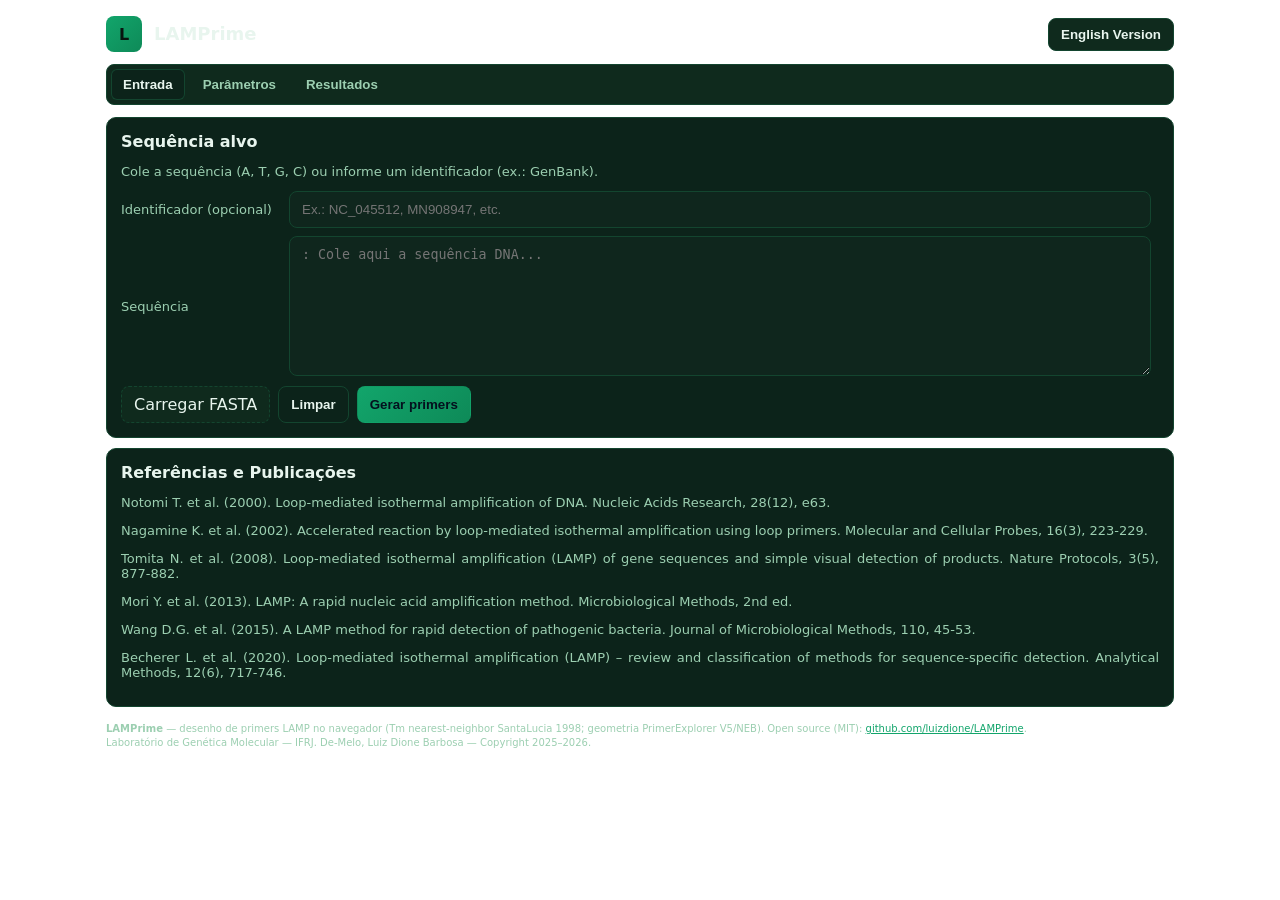
==== index.html @ 850861b3 "LAMPrime: desenho de primers LAMP no navegador + script de concordancia - Engine de calculo: Tm near" ====
<!DOCTYPE html>
<html lang="pt-BR">
<head>
  <meta charset="utf-8">
  <meta name="viewport" content="width=device-width, initial-scale=1">
  <title>LAMPrime — LAMP Primer Designer (IFRJ)</title>
  <link rel="stylesheet" href="styles.css">
</head>
<body>
  <div class="lw-container" role="application" aria-label="Widget LAMP Designer">
    <header class="lw-header">
      <div class="lw-brand" style="justify-content: space-between; width:100%">
        <div style="display:flex; align-items:center; gap:12px;">
          <div class="lw-logo" aria-hidden="true">L</div>
          <div class="lw-title">
            <h1 id="appTitle">LAMPrime</h1>
          </div>
        </div>
        <button id="langToggle" class="lw-btn" type="button" title="Switch to English">English Version</button>
      </div>
      <nav class="lw-tabs" role="tablist" aria-label="Seções do designer">
        <button class="lw-tab is-active" role="tab" aria-selected="true" aria-controls="tab-entrada" id="tabbtn-entrada">Entrada</button>
        <button class="lw-tab" role="tab" aria-selected="false" aria-controls="tab-param" id="tabbtn-param">Parâmetros</button>
        <button class="lw-tab" role="tab" aria-selected="false" aria-controls="tab-res" id="tabbtn-res">Resultados</button>
      </nav>
    </header>

    <main class="lw-main">
      <!-- Entrada -->
      <section class="lw-panel is-active" id="tab-entrada" role="tabpanel" aria-labelledby="tabbtn-entrada">
        <div class="lw-card">
          <h2>Sequência alvo</h2>
          <p class="lw-help">Cole a sequência (A, T, G, C) ou informe um identificador (ex.: GenBank).</p>
          <div class="lw-input-row">
            <label for="alvo-id" class="lw-label">Identificador (opcional)</label>
            <input id="alvo-id" type="text" class="lw-input" placeholder="Ex.: NC_045512, MN908947, etc.">
          </div>
          <div class="lw-input-row">
            <label for="alvo-seq" class="lw-label">Sequência</label>
            <textarea id="alvo-seq" class="lw-textarea" placeholder=": Cole aqui a sequência DNA..." spellcheck="false"></textarea>
          </div>
          <div class="lw-actions">
            <label class="lw-file-btn">
              <input id="file-fasta" type="file" accept=".fa,.fasta,.txt" hidden>
              <span>Carregar FASTA</span>
            </label>
            <button id="btn-limpar" class="lw-btn ghost">Limpar</button>
            <button id="btn-executar" class="lw-btn primary">Gerar primers</button>
          </div>
        </div>

        <div class="lw-card lw-info">
          <h3>Referências e Publicações</h3>
          <p class="lw-help" style="text-align: justify;">Notomi T. et al. (2000). Loop-mediated isothermal amplification of DNA. Nucleic Acids Research, 28(12), e63.</p>
          <p class="lw-help" style="text-align: justify;">Nagamine K. et al. (2002). Accelerated reaction by loop-mediated isothermal amplification using loop primers. Molecular and Cellular Probes, 16(3), 223-229.</p>
          <p class="lw-help" style="text-align: justify;">Tomita N. et al. (2008). Loop-mediated isothermal amplification (LAMP) of gene sequences and simple visual detection of products. Nature Protocols, 3(5), 877-882.</p>
          <p class="lw-help" style="text-align: justify;">Mori Y. et al. (2013). LAMP: A rapid nucleic acid amplification method. Microbiological Methods, 2nd ed.</p>
          <p class="lw-help" style="text-align: justify;">Wang D.G. et al. (2015). A LAMP method for rapid detection of pathogenic bacteria. Journal of Microbiological Methods, 110, 45-53.</p>
          <p class="lw-help" style="text-align: justify;">Becherer L. et al. (2020). Loop-mediated isothermal amplification (LAMP) – review and classification of methods for sequence-specific detection. Analytical Methods, 12(6), 717-746.</p>
        </div>
      </section>

      <!-- Parâmetros -->
      <section class="lw-panel" id="tab-param" role="tabpanel" aria-labelledby="tabbtn-param">
        <div class="lw-grid">
          <div class="lw-card">
            <h2>Configurações básicas</h2>
            <div class="lw-input-row">
              <label class="lw-label">Tm alvo (F1c/B1c/LF/LB)</label>
              <div class="lw-input" style="display:flex; gap:6px; background:transparent; border:none; padding:0;">
                <input id="tm-f1c-b1c-lf-lb-min" type="number" class="lw-input" min="64" max="66" step="0.5" value="64" aria-label="Tm F1c/B1c/LF/LB mínimo">
                <input id="tm-f1c-b1c-lf-lb-max" type="number" class="lw-input" min="64" max="66" step="0.5" value="66" aria-label="Tm F1c/B1c/LF/LB máximo">
              </div>
              <span class="lw-suffix">°C</span>
            </div>
            <div class="lw-input-row">
              <label class="lw-label">Tm alvo (F2/B2/F3/B3)</label>
              <div class="lw-input" style="display:flex; gap:6px; background:transparent; border:none; padding:0;">
                <input id="tm-f2-b2-f3-b3-min" type="number" class="lw-input" min="59" max="61" step="0.5" value="59" aria-label="Tm F2/B2/F3/B3 mínimo">
                <input id="tm-f2-b2-f3-b3-max" type="number" class="lw-input" min="59" max="61" step="0.5" value="61" aria-label="Tm F2/B2/F3/B3 máximo">
              </div>
              <span class="lw-suffix">°C</span>
            </div>
            <div class="lw-input-row">
              <label class="lw-label">Tamanho Primers (F3/B3)</label>
              <div class="lw-input" style="display:flex; gap:6px; background:transparent; border:none; padding:0;">
                <input id="tam-f3-b3-min" type="number" class="lw-input" min="18" max="23" step="1" value="18" aria-label="Tamanho F3/B3 mínimo">
                <input id="tam-f3-b3-max" type="number" class="lw-input" min="18" max="23" step="1" value="23" aria-label="Tamanho F3/B3 máximo">
              </div>
              <span class="lw-suffix">nt</span>
            </div>
            <div class="lw-input-row">
              <label class="lw-label">Tamanho Primers (LF/LB)</label>
              <div class="lw-input" style="display:flex; gap:6px; background:transparent; border:none; padding:0;">
                <input id="tam-lf-lb-min" type="number" class="lw-input" min="18" max="23" step="1" value="18" aria-label="Tamanho LF/LB mínimo">
                <input id="tam-lf-lb-max" type="number" class="lw-input" min="18" max="23" step="1" value="23" aria-label="Tamanho LF/LB máximo">
              </div>
              <span class="lw-suffix">nt</span>
            </div>
            <div class="lw-input-row">
              <label for="loop-seq" class="lw-label">Sequência do Loop Interno (FIP/BIP) — 5´TTTTTT 3´</label>
              <input id="loop-seq" type="text" class="lw-input" value="TTTTTT" maxlength="12" placeholder="5´TTTTTT 3´">
            </div>
            <div class="lw-input-row">
              <label class="lw-label">Tamanho total Primers FIP (F1c-loop-F2)</label>
              <div class="lw-input" style="display:flex; gap:6px; background:transparent; border:none; padding:0;">
                <input id="tam-fip-min" type="number" class="lw-input" min="42" max="52" step="1" value="42" aria-label="Tamanho FIP mínimo">
                <input id="tam-fip-max" type="number" class="lw-input" min="42" max="52" step="1" value="52" aria-label="Tamanho FIP máximo">
              </div>
              <span class="lw-suffix">nt</span>
            </div>
            <div class="lw-input-row">
              <label class="lw-label">Tamanho total Primers BIP (B1c-loop-B2)</label>
              <div class="lw-input" style="display:flex; gap:6px; background:transparent; border:none; padding:0;">
                <input id="tam-bip-min" type="number" class="lw-input" min="42" max="52" step="1" value="42" aria-label="Tamanho BIP mínimo">
                <input id="tam-bip-max" type="number" class="lw-input" min="42" max="52" step="1" value="52" aria-label="Tamanho BIP máximo">
              </div>
              <span class="lw-suffix">nt</span>
            </div>
            <div class="lw-input-row">
              <label for="gc-range" class="lw-label">GC esperado</label>
              <select id="gc-range" class="lw-input">
                <option value="40-60" selected>40–60%</option>
                <option value="40-65">40–65% (teto canônico Eiken)</option>
                <option value="50-60">50–60% (ótimo)</option>
                <option value="35-65">35–65%</option>
                <option value="45-55">45–55%</option>
              </select>
            </div>
            <div class="lw-input-row">
              <label for="loops" class="lw-label">Loop primers</label>
              <select id="loops" class="lw-input">
                <option value="auto" selected>Automático</option>
                <option value="on">Forçar inclusão</option>
                <option value="off">Não incluir</option>
              </select>
            </div>
            <div class="lw-input-row">
              <label for="lc-min" class="lw-label">Complexidade Linguística mínima (LC%)</label>
              <input id="lc-min" type="number" class="lw-input" min="70" max="90" step="1" value="75" aria-describedby="lc-help">
              <span class="lw-suffix">%</span>
            </div>
            <p id="lc-help" class="lw-help" style="text-align: justify;">Complexidade linguística da sequência (LC%) é uma medida da “riqueza de vocabulário” de um texto genético, baseada na contagem do número de combinações possíveis de nucleotídeos (“entropia” do conjunto de possibilidades) em relação ao número teoricamente possível. Esse valor para a sequência é convertido em porcentagem, sendo 100% o nível mais alto. Intervalo permitido: 70–90%. Valor padrão: 75%.</p>
          </div>

          <div class="lw-card">
            <h2>Condições de reação</h2>
            <div class="lw-input-row">
              <label for="na" class="lw-label">[Na+] (mM)</label>
              <input id="na" type="number" class="lw-input" min="10" max="200" step="1" value="50">
            </div>
            <div class="lw-input-row">
              <label for="mg" class="lw-label">[Mg2+] (mM)</label>
              <input id="mg" type="number" class="lw-input" min="1" max="20" step="0.5" value="8">
            </div>
            <div class="lw-input-row">
              <label for="dnTP" class="lw-label">[dNTP] (mM)</label>
              <input id="dnTP" type="number" class="lw-input" min="0.1" max="5" step="0.1" value="1.4">
            </div>
          </div>

          <div class="lw-card">
            <h2>Penalidades e ranking</h2>
            <div class="lw-input-row">
              <label for="pen-lim-f1c-b1c" class="lw-label">Limite F1c/B1c</label>
              <input id="pen-lim-f1c-b1c" type="number" class="lw-input" min="0" step="0.1" value="15">
            </div>
            <div class="lw-input-row">
              <label for="pen-lim-f2-b2" class="lw-label">Limite F2/B2</label>
              <input id="pen-lim-f2-b2" type="number" class="lw-input" min="0" step="0.1" value="20">
            </div>
            <div class="lw-input-row">
              <label for="pen-lim-f3-b3" class="lw-label">Limite F3/B3</label>
              <input id="pen-lim-f3-b3" type="number" class="lw-input" min="0" step="0.1" value="15">
            </div>
            <div class="lw-input-row">
              <label for="max-sets" class="lw-label">Número máximo de conjuntos a testar</label>
              <input id="max-sets" type="number" class="lw-input" min="1" max="10000" step="1" value="300">
            </div>
            <p class="lw-help" style="text-align: justify;">As penalidades são utilizadas apenas para ranquear os conjuntos de primers. Nenhum conjunto é reprovado por penalidade: limites servem como referência de pontuação.</p>
          </div>

          <div class="lw-card">
            <h2>Geometria dos Alvos</h2>
            <div class="lw-input-row">
              <label for="dist-f2-b2" class="lw-label">Amplicon F2–B2 (5′F2→5′B2)</label>
              <select id="dist-f2-b2" class="lw-input" aria-describedby="geo-help">
                <option value="120-180" selected>120–180 bp</option>
                <option value="120-160">120–160 bp (PrimerExplorer/NEB)</option>
                <option value="120-200">120–200 bp</option>
              </select>
              <span class="lw-suffix">bp</span>
            </div>
            <div class="lw-input-row">
              <label for="dist-f3-f2" class="lw-label">Gap F3–F2 (3′F3→5′F2)</label>
              <select id="dist-f3-f2" class="lw-input">
                <option value="0-60" selected>0–60 bp</option>
                <option value="0-20">0–20 bp (Eiken loopamp)</option>
                <option value="0-40">0–40 bp</option>
              </select>
              <span class="lw-suffix">bp</span>
            </div>
            <div class="lw-input-row">
              <label for="dist-f1-b1" class="lw-label">Distância entre F1 e B1</label>
              <select id="dist-f1-b1" class="lw-input">
                <option value="0-60" selected>0–60 bp</option>
              </select>
              <span class="lw-suffix">bp</span>
            </div>
            <div class="lw-input-row">
              <label for="dist-f2-f1" class="lw-label">Distância entre F2 e F1</label>
              <select id="dist-f2-f1" class="lw-input">
                <option value="40-60" selected>40–60 bp</option>
              </select>
              <span class="lw-suffix">bp</span>
            </div>
            <div class="lw-input-row">
              <label for="dist-b2-b1" class="lw-label">Distância entre B2 e B1</label>
              <select id="dist-b2-b1" class="lw-input">
                <option value="40-60" selected>40–60 bp</option>
              </select>
              <span class="lw-suffix">bp</span>
            </div>
            <p id="geo-help" class="lw-help" style="text-align: justify;">Geometria conforme padrão Eiken PrimerExplorer V5 / NEB: <b>amplicon F2–B2 (5′F2→5′B2) = 120–180 bp</b> (região amplificada); <b>gap F3–F2 (3′F3→5′F2) = 0–60 bp</b>; loop F2–F1 e B2–B1 = 40–60 bp; centro F1–B1 = 0–60 bp. Correção (jun/2026): o campo antigo "F3–F2 120–180" era, na verdade, o amplicon F2–B2 — realocado e corrigido.</p>
          </div>
        </div>
        <div class="lw-actions end">
          <button class="lw-btn ghost" id="btn-param-padrao">Restaurar padrão</button>
          <button class="lw-btn primary" id="btn-aplicar-param">Aplicar parâmetros</button>
        </div>
        <div class="lw-card" style="text-align:center;">
          <img src="pcr-lamp.jpg" alt="Esquema de primers LAMP" style="max-width:100%; height:auto; border-radius:8px; border:1px solid var(--border);">
          <p class="lw-help">Esquema ilustrativo da disposição dos primers no método LAMP.</p>
        </div>
      </section>

      <!-- Resultados -->
      <section class="lw-panel" id="tab-res" role="tabpanel" aria-labelledby="tabbtn-res">
        <div class="lw-card">
          <h2>Resultados</h2>
          <div class="lw-results-empty" id="res-vazio">
            Ainda não há resultados. Gere primers para visualizar aqui.
          </div>
          <div class="lw-results" id="res-list" hidden></div>
        </div>
      </section>
    </main>

    <footer class="lw-footer">
      <div>
        <small>
          <strong>LAMPrime</strong> — desenho de primers LAMP no navegador (Tm nearest-neighbor SantaLucia 1998; geometria PrimerExplorer V5/NEB). Open source (MIT): <a href="https://github.com/luizdione/LAMPrime" target="_blank" rel="noopener" style="color:var(--accent);">github.com/luizdione/LAMPrime</a>.<br>
          Laboratório de Genética Molecular — IFRJ. De-Melo, Luiz Dione Barbosa — Copyright 2025–2026.
        </small>
      </div>
    </footer>
  </div>

  <script src="app.js"></script>
  <script>
  // Simple language toggle based on ?lang=en and button click
  (function(){
    const strings = {
      pt: {
        title: 'LAMPrime',
        tabs: ['Entrada','Parâmetros','Resultados'],
        secSeq: 'Sequência alvo',
        helpSeq: 'Cole a sequência (A, T, G, C) ou informe um identificador (ex.: GenBank).',
        lblId: 'Identificador (opcional)',
        phId: 'Ex.: NC_045512, MN908947, etc.',
        lblSeq: 'Sequência',
        phSeq: ': Cole aqui a sequência DNA...',
        btnFasta: 'Carregar FASTA',
        btnClear: 'Limpar',
        btnRun: 'Gerar primers',
        refs: 'Referências e Publicações',
        cfg: 'Configurações básicas'
      },
      en: {
        title: 'LAMPrime',
        tabs: ['Input','Parameters','Results'],
        secSeq: 'Target sequence',
        helpSeq: 'Paste the sequence (A, T, G, C) or provide an identifier (e.g., GenBank).',
        lblId: 'Identifier (optional)',
        phId: 'e.g., NC_045512, MN908947, etc.',
        lblSeq: 'Sequence',
        phSeq: ': Paste DNA sequence here...',
        btnFasta: 'Load FASTA',
        btnClear: 'Clear',
        btnRun: 'Generate primers',
        refs: 'References and Publications',
        cfg: 'Basic settings'
      }
    };
    function applyLang(lang){
      const S = strings[lang] || strings.pt;
      document.getElementById('appTitle').textContent = S.title;
      document.getElementById('tabbtn-entrada').textContent = S.tabs[0];
      document.getElementById('tabbtn-param').textContent = S.tabs[1];
      document.getElementById('tabbtn-res').textContent = S.tabs[2];
      const h2 = document.querySelector('#tab-entrada h2'); if (h2) h2.textContent = S.secSeq;
      const help = document.querySelector('#tab-entrada .lw-help'); if (help) help.textContent = S.helpSeq;
      const lblId = document.querySelector('label[for="alvo-id"]'); if (lblId) lblId.textContent = S.lblId;
      const inId = document.getElementById('alvo-id'); if (inId) inId.placeholder = S.phId;
      const lblSeq = document.querySelector('label[for="alvo-seq"]'); if (lblSeq) lblSeq.textContent = S.lblSeq;
      const inSeq = document.getElementById('alvo-seq'); if (inSeq) inSeq.placeholder = S.phSeq;
      const fasta = document.querySelector('.lw-file-btn span'); if (fasta) fasta.textContent = S.btnFasta;
      const btnClear = document.getElementById('btn-limpar'); if (btnClear) btnClear.textContent = S.btnClear;
      const btnRun = document.getElementById('btn-executar'); if (btnRun) btnRun.textContent = S.btnRun;
      const refs = document.querySelector('#tab-entrada .lw-info h3'); if (refs) refs.textContent = S.refs;
      const cfg = document.querySelector('#tab-param h2'); if (cfg) cfg.textContent = S.cfg;
      const toggle = document.getElementById('langToggle');
      if (toggle){ toggle.textContent = (lang === 'en') ? 'Versão em Português' : 'English Version'; toggle.title = toggle.textContent; }
      document.documentElement.lang = (lang === 'en') ? 'en' : 'pt-BR';
    }
    function getLangFromUrl(){
      const m = location.search.match(/[?&]lang=(en|pt)/i);
      return m ? m[1].toLowerCase() : 'pt';
    }
    let current = getLangFromUrl();
    applyLang(current);
    const btn = document.getElementById('langToggle');
    if (btn){
      btn.addEventListener('click', function(){
        current = (current === 'en') ? 'pt' : 'en';
        const params = new URLSearchParams(location.search);
        params.set('lang', current);
        history.replaceState(null, '', location.pathname + '?' + params.toString());
        applyLang(current);
      });
    }
  })();
  </script>
</body>
</html>
---- styles.css ----
/* Widget LAMP Designer - estilos básicos e responsivos */
:root {
  /* Ajuste de paleta para combinar com o tema verde do site raiz */
  --bg: #0A7E47;           /* fundo na cor solicitada */
  --panel: #0f2a1d;        /* painéis */
  --muted: #9ccfb1;        /* textos auxiliares em tom esverdeado claro */
  --text: #e8f5ee;         /* texto principal claro */
  --accent: #12a56b;       /* verde principal (site) */
  --accent-2: #0e8a58;     /* verde secundário (antes era azul) */
  --border: #13452f;       /* bordas com tom verde escuro */
  --card: #0c231a;         /* cartões com leve tom esverdeado */
}
* { box-sizing: border-box; }
html, body { margin: 0; padding: 0; background: url('../../static/img/imagem_fundo.png') no-repeat center center fixed; background-size: cover; color: var(--text); font-family: system-ui, -apple-system, Segoe UI, Roboto, Arial, sans-serif; }

.lw-container { max-width: 1100px; margin: 0 auto; padding: 16px; }

/* Header */
.lw-header { display: flex; flex-direction: column; gap: 12px; margin-bottom: 12px; }
.lw-brand { display: flex; align-items: center; gap: 12px; }
.lw-logo { width: 36px; height: 36px; border-radius: 8px; display: grid; place-items: center; background: linear-gradient(135deg, var(--accent), var(--accent-2)); font-weight: 800; color: #08140f; }
.lw-title h1 { font-size: 18px; line-height: 1.2; margin: 0; }
.lw-subtitle { margin: 2px 0 0; color: var(--muted); font-size: 12px; }

/* Tabs */
.lw-tabs { display: flex; gap: 6px; background: var(--panel); border: 1px solid var(--border); border-radius: 8px; padding: 4px; }
.lw-tab { appearance: none; border: none; background: transparent; color: var(--muted); padding: 8px 12px; border-radius: 6px; cursor: pointer; font-weight: 600; }
.lw-tab.is-active { color: var(--text); background: var(--card); box-shadow: inset 0 0 0 1px var(--border); }
.lw-tab:focus-visible { outline: 2px solid var(--accent); outline-offset: 2px; }

/* Layout principal */
.lw-main { display: block; }
.lw-panel { display: none; }
.lw-panel.is-active { display: block; }

/* Cards */
.lw-card { background: var(--card); border: 1px solid var(--border); border-radius: 10px; padding: 14px; margin: 10px 0; }
.lw-card h2, .lw-card h3 { margin: 0 0 8px 0; font-size: 16px; }
.lw-help { color: var(--muted); font-size: 13px; margin-bottom: 12px; }

/* Inputs */
.lw-input-row { display: grid; grid-template-columns: 160px 1fr auto; gap: 8px; align-items: center; margin: 8px 0; }
.lw-label { color: var(--muted); font-size: 13px; }
.lw-input, .lw-textarea { width: 100%; background: #0f261d; color: var(--text); border: 1px solid var(--border); border-radius: 8px; padding: 10px 12px; }
.lw-textarea { min-height: 140px; font-family: ui-monospace, SFMono-Regular, Menlo, Consolas, monospace; }
.lw-input:focus, .lw-textarea:focus { outline: 2px solid var(--accent-2); outline-offset: 0; border-color: transparent; }
.lw-suffix { color: var(--muted); font-size: 12px; }

/* Ações */
.lw-actions { display: flex; gap: 8px; margin-top: 10px; }
.lw-actions.end { justify-content: flex-end; }
.lw-btn { background: #0f2a1d; border: 1px solid var(--border); color: var(--text); padding: 8px 12px; border-radius: 8px; cursor: pointer; font-weight: 600; }
.lw-btn.primary { background: linear-gradient(135deg, var(--accent), var(--accent-2)); color: #04101e; border-color: transparent; }
.lw-btn.ghost { background: transparent; }
.lw-btn:focus-visible { outline: 2px solid var(--accent); outline-offset: 2px; }
.lw-file-btn { display: inline-flex; align-items: center; gap: 8px; background: #0f2a1d; border: 1px dashed var(--border); color: var(--text); padding: 8px 12px; border-radius: 8px; cursor: pointer; }

/* Grid */
.lw-grid { display: grid; grid-template-columns: repeat(3, 1fr); gap: 10px; }

/* Resultados */
.lw-results-empty { color: var(--muted); background: #0b2b1f; border: 1px dashed var(--border); padding: 16px; border-radius: 8px; }
.lw-results { display: grid; gap: 8px; }
.lw-result-card { background: #0f261d; border: 1px solid var(--border); border-radius: 8px; padding: 12px; }
.lw-result-card h4 { margin: 0 0 6px 0; font-size: 14px; }
.lw-kv { display: grid; grid-template-columns: 120px 1fr; gap: 6px; font-family: ui-monospace, SFMono-Regular, Menlo, Consolas, monospace; font-size: 12px; }


/* Info */
.lw-info ul { margin: 8px 0 0 16px; color: var(--muted); }

/* Footer */
.lw-footer { margin: 14px 0 8px; color: var(--muted); font-size: 12px; display: flex; justify-content: space-between; align-items: center; }

/* Responsivo */
@media (max-width: 900px) {
  .lw-grid { grid-template-columns: 1fr; }
  .lw-input-row { grid-template-columns: 1fr; }
}
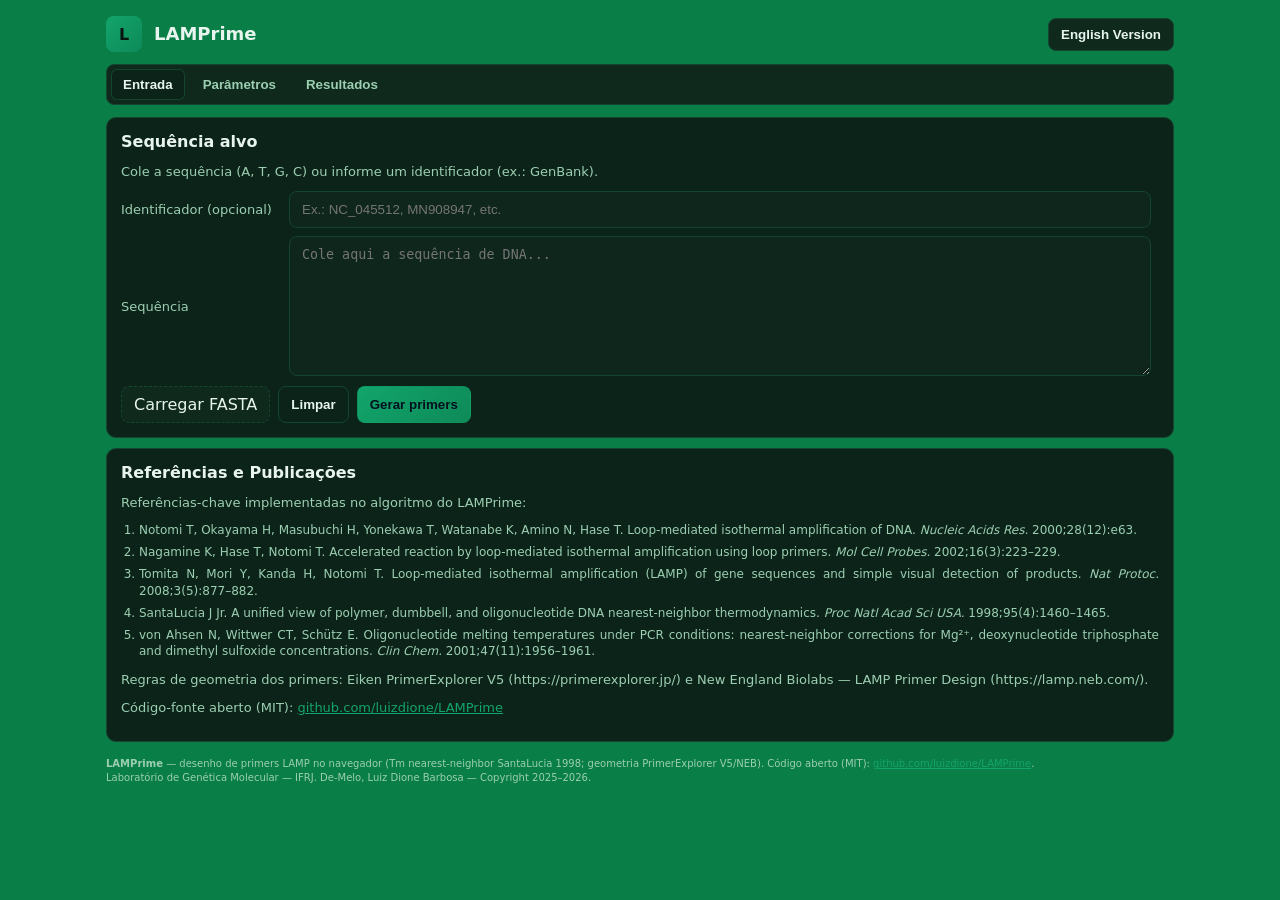
==== commit b39db5a2: "UI: i18n PT/EN completo (botão de idioma), referencias-chave revisadas e ajustes de layout - Traduçã" ====
--- a/index.html
+++ b/index.html
@@ -7,7 +7,7 @@
   <link rel="stylesheet" href="styles.css">
 </head>
 <body>
-  <div class="lw-container" role="application" aria-label="Widget LAMP Designer">
+  <div class="lw-container" role="application" aria-label="LAMPrime — LAMP Primer Designer">
     <header class="lw-header">
       <div class="lw-brand" style="justify-content: space-between; width:100%">
         <div style="display:flex; align-items:center; gap:12px;">
@@ -18,10 +18,10 @@
         </div>
         <button id="langToggle" class="lw-btn" type="button" title="Switch to English">English Version</button>
       </div>
-      <nav class="lw-tabs" role="tablist" aria-label="Seções do designer">
-        <button class="lw-tab is-active" role="tab" aria-selected="true" aria-controls="tab-entrada" id="tabbtn-entrada">Entrada</button>
-        <button class="lw-tab" role="tab" aria-selected="false" aria-controls="tab-param" id="tabbtn-param">Parâmetros</button>
-        <button class="lw-tab" role="tab" aria-selected="false" aria-controls="tab-res" id="tabbtn-res">Resultados</button>
+      <nav class="lw-tabs" role="tablist" aria-label="LAMPrime sections">
+        <button class="lw-tab is-active" role="tab" aria-selected="true" aria-controls="tab-entrada" id="tabbtn-entrada" data-i18n="tab.input">Entrada</button>
+        <button class="lw-tab" role="tab" aria-selected="false" aria-controls="tab-param" id="tabbtn-param" data-i18n="tab.params">Parâmetros</button>
+        <button class="lw-tab" role="tab" aria-selected="false" aria-controls="tab-res" id="tabbtn-res" data-i18n="tab.results">Resultados</button>
       </nav>
     </header>
 
@@ -29,34 +29,38 @@
       <!-- Entrada -->
       <section class="lw-panel is-active" id="tab-entrada" role="tabpanel" aria-labelledby="tabbtn-entrada">
         <div class="lw-card">
-          <h2>Sequência alvo</h2>
-          <p class="lw-help">Cole a sequência (A, T, G, C) ou informe um identificador (ex.: GenBank).</p>
+          <h2 data-i18n="seq.h2">Sequência alvo</h2>
+          <p class="lw-help" data-i18n="seq.help">Cole a sequência (A, T, G, C) ou informe um identificador (ex.: GenBank).</p>
           <div class="lw-input-row">
-            <label for="alvo-id" class="lw-label">Identificador (opcional)</label>
-            <input id="alvo-id" type="text" class="lw-input" placeholder="Ex.: NC_045512, MN908947, etc.">
+            <label for="alvo-id" class="lw-label" data-i18n="id.label">Identificador (opcional)</label>
+            <input id="alvo-id" type="text" class="lw-input" data-i18n-ph="id.ph" placeholder="Ex.: NC_045512, MN908947, etc.">
           </div>
           <div class="lw-input-row">
-            <label for="alvo-seq" class="lw-label">Sequência</label>
-            <textarea id="alvo-seq" class="lw-textarea" placeholder=": Cole aqui a sequência DNA..." spellcheck="false"></textarea>
+            <label for="alvo-seq" class="lw-label" data-i18n="seq.label">Sequência</label>
+            <textarea id="alvo-seq" class="lw-textarea" data-i18n-ph="seq.ph" placeholder="Cole aqui a sequência de DNA..." spellcheck="false"></textarea>
           </div>
           <div class="lw-actions">
             <label class="lw-file-btn">
               <input id="file-fasta" type="file" accept=".fa,.fasta,.txt" hidden>
-              <span>Carregar FASTA</span>
+              <span data-i18n="btn.fasta">Carregar FASTA</span>
             </label>
-            <button id="btn-limpar" class="lw-btn ghost">Limpar</button>
-            <button id="btn-executar" class="lw-btn primary">Gerar primers</button>
+            <button id="btn-limpar" class="lw-btn ghost" data-i18n="btn.clear">Limpar</button>
+            <button id="btn-executar" class="lw-btn primary" data-i18n="btn.run">Gerar primers</button>
           </div>
         </div>
 
         <div class="lw-card lw-info">
-          <h3>Referências e Publicações</h3>
-          <p class="lw-help" style="text-align: justify;">Notomi T. et al. (2000). Loop-mediated isothermal amplification of DNA. Nucleic Acids Research, 28(12), e63.</p>
-          <p class="lw-help" style="text-align: justify;">Nagamine K. et al. (2002). Accelerated reaction by loop-mediated isothermal amplification using loop primers. Molecular and Cellular Probes, 16(3), 223-229.</p>
-          <p class="lw-help" style="text-align: justify;">Tomita N. et al. (2008). Loop-mediated isothermal amplification (LAMP) of gene sequences and simple visual detection of products. Nature Protocols, 3(5), 877-882.</p>
-          <p class="lw-help" style="text-align: justify;">Mori Y. et al. (2013). LAMP: A rapid nucleic acid amplification method. Microbiological Methods, 2nd ed.</p>
-          <p class="lw-help" style="text-align: justify;">Wang D.G. et al. (2015). A LAMP method for rapid detection of pathogenic bacteria. Journal of Microbiological Methods, 110, 45-53.</p>
-          <p class="lw-help" style="text-align: justify;">Becherer L. et al. (2020). Loop-mediated isothermal amplification (LAMP) – review and classification of methods for sequence-specific detection. Analytical Methods, 12(6), 717-746.</p>
+          <h3 data-i18n="refs.h3">Referências e Publicações</h3>
+          <p class="lw-help" data-i18n="refs.lead">Referências-chave implementadas no algoritmo do LAMPrime:</p>
+          <ol class="lw-reflist">
+            <li>Notomi T, Okayama H, Masubuchi H, Yonekawa T, Watanabe K, Amino N, Hase T. Loop-mediated isothermal amplification of DNA. <i>Nucleic Acids Res.</i> 2000;28(12):e63.</li>
+            <li>Nagamine K, Hase T, Notomi T. Accelerated reaction by loop-mediated isothermal amplification using loop primers. <i>Mol Cell Probes.</i> 2002;16(3):223–229.</li>
+            <li>Tomita N, Mori Y, Kanda H, Notomi T. Loop-mediated isothermal amplification (LAMP) of gene sequences and simple visual detection of products. <i>Nat Protoc.</i> 2008;3(5):877–882.</li>
+            <li>SantaLucia J Jr. A unified view of polymer, dumbbell, and oligonucleotide DNA nearest-neighbor thermodynamics. <i>Proc Natl Acad Sci USA.</i> 1998;95(4):1460–1465.</li>
+            <li>von Ahsen N, Wittwer CT, Schütz E. Oligonucleotide melting temperatures under PCR conditions: nearest-neighbor corrections for Mg²⁺, deoxynucleotide triphosphate and dimethyl sulfoxide concentrations. <i>Clin Chem.</i> 2001;47(11):1956–1961.</li>
+          </ol>
+          <p class="lw-help" data-i18n="refs.tools">Regras de geometria dos primers: Eiken PrimerExplorer V5 (https://primerexplorer.jp/) e New England Biolabs — LAMP Primer Design (https://lamp.neb.com/).</p>
+          <p class="lw-help" data-i18n-html="refs.github">Código-fonte aberto (MIT): <a href="https://github.com/luizdione/LAMPrime" target="_blank" rel="noopener" style="color:var(--accent);">github.com/luizdione/LAMPrime</a></p>
         </div>
       </section>
 
@@ -64,93 +68,93 @@
       <section class="lw-panel" id="tab-param" role="tabpanel" aria-labelledby="tabbtn-param">
         <div class="lw-grid">
           <div class="lw-card">
-            <h2>Configurações básicas</h2>
-            <div class="lw-input-row">
-              <label class="lw-label">Tm alvo (F1c/B1c/LF/LB)</label>
-              <div class="lw-input" style="display:flex; gap:6px; background:transparent; border:none; padding:0;">
-                <input id="tm-f1c-b1c-lf-lb-min" type="number" class="lw-input" min="64" max="66" step="0.5" value="64" aria-label="Tm F1c/B1c/LF/LB mínimo">
-                <input id="tm-f1c-b1c-lf-lb-max" type="number" class="lw-input" min="64" max="66" step="0.5" value="66" aria-label="Tm F1c/B1c/LF/LB máximo">
+            <h2 data-i18n="params.basic.h2">Configurações básicas</h2>
+            <div class="lw-input-row">
+              <label class="lw-label" data-i18n="tm.inner.label">Tm alvo (F1c/B1c/LF/LB)</label>
+              <div class="lw-input" style="display:flex; gap:6px; background:transparent; border:none; padding:0;">
+                <input id="tm-f1c-b1c-lf-lb-min" type="number" class="lw-input" min="64" max="66" step="0.5" value="64" aria-label="Tm F1c/B1c/LF/LB min">
+                <input id="tm-f1c-b1c-lf-lb-max" type="number" class="lw-input" min="64" max="66" step="0.5" value="66" aria-label="Tm F1c/B1c/LF/LB max">
               </div>
               <span class="lw-suffix">°C</span>
             </div>
             <div class="lw-input-row">
-              <label class="lw-label">Tm alvo (F2/B2/F3/B3)</label>
-              <div class="lw-input" style="display:flex; gap:6px; background:transparent; border:none; padding:0;">
-                <input id="tm-f2-b2-f3-b3-min" type="number" class="lw-input" min="59" max="61" step="0.5" value="59" aria-label="Tm F2/B2/F3/B3 mínimo">
-                <input id="tm-f2-b2-f3-b3-max" type="number" class="lw-input" min="59" max="61" step="0.5" value="61" aria-label="Tm F2/B2/F3/B3 máximo">
+              <label class="lw-label" data-i18n="tm.outer.label">Tm alvo (F2/B2/F3/B3)</label>
+              <div class="lw-input" style="display:flex; gap:6px; background:transparent; border:none; padding:0;">
+                <input id="tm-f2-b2-f3-b3-min" type="number" class="lw-input" min="59" max="61" step="0.5" value="59" aria-label="Tm F2/B2/F3/B3 min">
+                <input id="tm-f2-b2-f3-b3-max" type="number" class="lw-input" min="59" max="61" step="0.5" value="61" aria-label="Tm F2/B2/F3/B3 max">
               </div>
               <span class="lw-suffix">°C</span>
             </div>
             <div class="lw-input-row">
-              <label class="lw-label">Tamanho Primers (F3/B3)</label>
-              <div class="lw-input" style="display:flex; gap:6px; background:transparent; border:none; padding:0;">
-                <input id="tam-f3-b3-min" type="number" class="lw-input" min="18" max="23" step="1" value="18" aria-label="Tamanho F3/B3 mínimo">
-                <input id="tam-f3-b3-max" type="number" class="lw-input" min="18" max="23" step="1" value="23" aria-label="Tamanho F3/B3 máximo">
-              </div>
-              <span class="lw-suffix">nt</span>
-            </div>
-            <div class="lw-input-row">
-              <label class="lw-label">Tamanho Primers (LF/LB)</label>
-              <div class="lw-input" style="display:flex; gap:6px; background:transparent; border:none; padding:0;">
-                <input id="tam-lf-lb-min" type="number" class="lw-input" min="18" max="23" step="1" value="18" aria-label="Tamanho LF/LB mínimo">
-                <input id="tam-lf-lb-max" type="number" class="lw-input" min="18" max="23" step="1" value="23" aria-label="Tamanho LF/LB máximo">
-              </div>
-              <span class="lw-suffix">nt</span>
-            </div>
-            <div class="lw-input-row">
-              <label for="loop-seq" class="lw-label">Sequência do Loop Interno (FIP/BIP) — 5´TTTTTT 3´</label>
+              <label class="lw-label" data-i18n="size.f3b3.label">Tamanho dos primers (F3/B3)</label>
+              <div class="lw-input" style="display:flex; gap:6px; background:transparent; border:none; padding:0;">
+                <input id="tam-f3-b3-min" type="number" class="lw-input" min="18" max="23" step="1" value="18" aria-label="F3/B3 size min">
+                <input id="tam-f3-b3-max" type="number" class="lw-input" min="18" max="23" step="1" value="23" aria-label="F3/B3 size max">
+              </div>
+              <span class="lw-suffix">nt</span>
+            </div>
+            <div class="lw-input-row">
+              <label class="lw-label" data-i18n="size.lflb.label">Tamanho dos primers (LF/LB)</label>
+              <div class="lw-input" style="display:flex; gap:6px; background:transparent; border:none; padding:0;">
+                <input id="tam-lf-lb-min" type="number" class="lw-input" min="18" max="23" step="1" value="18" aria-label="LF/LB size min">
+                <input id="tam-lf-lb-max" type="number" class="lw-input" min="18" max="23" step="1" value="23" aria-label="LF/LB size max">
+              </div>
+              <span class="lw-suffix">nt</span>
+            </div>
+            <div class="lw-input-row">
+              <label for="loop-seq" class="lw-label" data-i18n="loopseq.label">Linker do loop interno (FIP/BIP) — 5´TTTTTT 3´</label>
               <input id="loop-seq" type="text" class="lw-input" value="TTTTTT" maxlength="12" placeholder="5´TTTTTT 3´">
             </div>
             <div class="lw-input-row">
-              <label class="lw-label">Tamanho total Primers FIP (F1c-loop-F2)</label>
-              <div class="lw-input" style="display:flex; gap:6px; background:transparent; border:none; padding:0;">
-                <input id="tam-fip-min" type="number" class="lw-input" min="42" max="52" step="1" value="42" aria-label="Tamanho FIP mínimo">
-                <input id="tam-fip-max" type="number" class="lw-input" min="42" max="52" step="1" value="52" aria-label="Tamanho FIP máximo">
-              </div>
-              <span class="lw-suffix">nt</span>
-            </div>
-            <div class="lw-input-row">
-              <label class="lw-label">Tamanho total Primers BIP (B1c-loop-B2)</label>
-              <div class="lw-input" style="display:flex; gap:6px; background:transparent; border:none; padding:0;">
-                <input id="tam-bip-min" type="number" class="lw-input" min="42" max="52" step="1" value="42" aria-label="Tamanho BIP mínimo">
-                <input id="tam-bip-max" type="number" class="lw-input" min="42" max="52" step="1" value="52" aria-label="Tamanho BIP máximo">
-              </div>
-              <span class="lw-suffix">nt</span>
-            </div>
-            <div class="lw-input-row">
-              <label for="gc-range" class="lw-label">GC esperado</label>
+              <label class="lw-label" data-i18n="fip.label">Tamanho total do FIP (F1c-loop-F2)</label>
+              <div class="lw-input" style="display:flex; gap:6px; background:transparent; border:none; padding:0;">
+                <input id="tam-fip-min" type="number" class="lw-input" min="42" max="52" step="1" value="42" aria-label="FIP length min">
+                <input id="tam-fip-max" type="number" class="lw-input" min="42" max="52" step="1" value="52" aria-label="FIP length max">
+              </div>
+              <span class="lw-suffix">nt</span>
+            </div>
+            <div class="lw-input-row">
+              <label class="lw-label" data-i18n="bip.label">Tamanho total do BIP (B1c-loop-B2)</label>
+              <div class="lw-input" style="display:flex; gap:6px; background:transparent; border:none; padding:0;">
+                <input id="tam-bip-min" type="number" class="lw-input" min="42" max="52" step="1" value="42" aria-label="BIP length min">
+                <input id="tam-bip-max" type="number" class="lw-input" min="42" max="52" step="1" value="52" aria-label="BIP length max">
+              </div>
+              <span class="lw-suffix">nt</span>
+            </div>
+            <div class="lw-input-row">
+              <label for="gc-range" class="lw-label" data-i18n="gc.label">GC esperado</label>
               <select id="gc-range" class="lw-input">
-                <option value="40-60" selected>40–60%</option>
-                <option value="40-65">40–65% (teto canônico Eiken)</option>
-                <option value="50-60">50–60% (ótimo)</option>
-                <option value="35-65">35–65%</option>
-                <option value="45-55">45–55%</option>
-              </select>
-            </div>
-            <div class="lw-input-row">
-              <label for="loops" class="lw-label">Loop primers</label>
+                <option value="40-60" selected data-i18n="gc.opt.4060">40–60%</option>
+                <option value="40-65" data-i18n="gc.opt.4065">40–65% (teto canônico Eiken)</option>
+                <option value="50-60" data-i18n="gc.opt.5060">50–60% (ótimo)</option>
+                <option value="35-65" data-i18n="gc.opt.3565">35–65%</option>
+                <option value="45-55" data-i18n="gc.opt.4555">45–55%</option>
+              </select>
+            </div>
+            <div class="lw-input-row">
+              <label for="loops" class="lw-label" data-i18n="loops.label">Loop primers</label>
               <select id="loops" class="lw-input">
-                <option value="auto" selected>Automático</option>
-                <option value="on">Forçar inclusão</option>
-                <option value="off">Não incluir</option>
-              </select>
-            </div>
-            <div class="lw-input-row">
-              <label for="lc-min" class="lw-label">Complexidade Linguística mínima (LC%)</label>
+                <option value="auto" selected data-i18n="loops.opt.auto">Automático</option>
+                <option value="on" data-i18n="loops.opt.on">Forçar inclusão</option>
+                <option value="off" data-i18n="loops.opt.off">Não incluir</option>
+              </select>
+            </div>
+            <div class="lw-input-row">
+              <label for="lc-min" class="lw-label" data-i18n="lc.label">Complexidade linguística mínima (LC%)</label>
               <input id="lc-min" type="number" class="lw-input" min="70" max="90" step="1" value="75" aria-describedby="lc-help">
               <span class="lw-suffix">%</span>
             </div>
-            <p id="lc-help" class="lw-help" style="text-align: justify;">Complexidade linguística da sequência (LC%) é uma medida da “riqueza de vocabulário” de um texto genético, baseada na contagem do número de combinações possíveis de nucleotídeos (“entropia” do conjunto de possibilidades) em relação ao número teoricamente possível. Esse valor para a sequência é convertido em porcentagem, sendo 100% o nível mais alto. Intervalo permitido: 70–90%. Valor padrão: 75%.</p>
-          </div>
-
-          <div class="lw-card">
-            <h2>Condições de reação</h2>
-            <div class="lw-input-row">
-              <label for="na" class="lw-label">[Na+] (mM)</label>
+            <p id="lc-help" class="lw-help" style="text-align: justify;" data-i18n="lc.help">A complexidade linguística (LC%) mede a “riqueza de vocabulário” de uma sequência genética, a partir do número de combinações distintas de nucleotídeos (k-mers) observadas em relação ao total teoricamente possível, expresso em porcentagem (100% = máximo). Intervalo permitido: 70–90%. Valor padrão: 75%.</p>
+          </div>
+
+          <div class="lw-card">
+            <h2 data-i18n="react.h2">Condições de reação</h2>
+            <div class="lw-input-row">
+              <label for="na" class="lw-label">[Na⁺] (mM)</label>
               <input id="na" type="number" class="lw-input" min="10" max="200" step="1" value="50">
             </div>
             <div class="lw-input-row">
-              <label for="mg" class="lw-label">[Mg2+] (mM)</label>
+              <label for="mg" class="lw-label">[Mg²⁺] (mM)</label>
               <input id="mg" type="number" class="lw-input" min="1" max="20" step="0.5" value="8">
             </div>
             <div class="lw-input-row">
@@ -160,86 +164,86 @@
           </div>
 
           <div class="lw-card">
-            <h2>Penalidades e ranking</h2>
-            <div class="lw-input-row">
-              <label for="pen-lim-f1c-b1c" class="lw-label">Limite F1c/B1c</label>
+            <h2 data-i18n="pen.h2">Penalidades e ranking</h2>
+            <div class="lw-input-row">
+              <label for="pen-lim-f1c-b1c" class="lw-label" data-i18n="pen.f1cb1c.label">Limite F1c/B1c</label>
               <input id="pen-lim-f1c-b1c" type="number" class="lw-input" min="0" step="0.1" value="15">
             </div>
             <div class="lw-input-row">
-              <label for="pen-lim-f2-b2" class="lw-label">Limite F2/B2</label>
+              <label for="pen-lim-f2-b2" class="lw-label" data-i18n="pen.f2b2.label">Limite F2/B2</label>
               <input id="pen-lim-f2-b2" type="number" class="lw-input" min="0" step="0.1" value="20">
             </div>
             <div class="lw-input-row">
-              <label for="pen-lim-f3-b3" class="lw-label">Limite F3/B3</label>
+              <label for="pen-lim-f3-b3" class="lw-label" data-i18n="pen.f3b3.label">Limite F3/B3</label>
               <input id="pen-lim-f3-b3" type="number" class="lw-input" min="0" step="0.1" value="15">
             </div>
             <div class="lw-input-row">
-              <label for="max-sets" class="lw-label">Número máximo de conjuntos a testar</label>
+              <label for="max-sets" class="lw-label" data-i18n="maxsets.label">Número máximo de conjuntos a testar</label>
               <input id="max-sets" type="number" class="lw-input" min="1" max="10000" step="1" value="300">
             </div>
-            <p class="lw-help" style="text-align: justify;">As penalidades são utilizadas apenas para ranquear os conjuntos de primers. Nenhum conjunto é reprovado por penalidade: limites servem como referência de pontuação.</p>
-          </div>
-
-          <div class="lw-card">
-            <h2>Geometria dos Alvos</h2>
-            <div class="lw-input-row">
-              <label for="dist-f2-b2" class="lw-label">Amplicon F2–B2 (5′F2→5′B2)</label>
+            <p class="lw-help" style="text-align: justify;" data-i18n="pen.help">As penalidades servem apenas para ranquear os conjuntos de primers. Nenhum conjunto é reprovado por penalidade: os limites são referência de pontuação.</p>
+          </div>
+
+          <div class="lw-card">
+            <h2 data-i18n="geo.h2">Geometria dos alvos</h2>
+            <div class="lw-input-row">
+              <label for="dist-f2-b2" class="lw-label" data-i18n="geo.f2b2.label">Amplicon F2–B2 (5′F2→5′B2)</label>
               <select id="dist-f2-b2" class="lw-input" aria-describedby="geo-help">
-                <option value="120-180" selected>120–180 bp</option>
-                <option value="120-160">120–160 bp (PrimerExplorer/NEB)</option>
-                <option value="120-200">120–200 bp</option>
-              </select>
-              <span class="lw-suffix">bp</span>
-            </div>
-            <div class="lw-input-row">
-              <label for="dist-f3-f2" class="lw-label">Gap F3–F2 (3′F3→5′F2)</label>
+                <option value="120-180" selected data-i18n="geo.opt.120180">120–180 bp</option>
+                <option value="120-160" data-i18n="geo.opt.120160">120–160 bp (PrimerExplorer/NEB)</option>
+                <option value="120-200" data-i18n="geo.opt.120200">120–200 bp</option>
+              </select>
+              <span class="lw-suffix">bp</span>
+            </div>
+            <div class="lw-input-row">
+              <label for="dist-f3-f2" class="lw-label" data-i18n="geo.f3f2.label">Gap F3–F2 (3′F3→5′F2)</label>
               <select id="dist-f3-f2" class="lw-input">
-                <option value="0-60" selected>0–60 bp</option>
-                <option value="0-20">0–20 bp (Eiken loopamp)</option>
-                <option value="0-40">0–40 bp</option>
-              </select>
-              <span class="lw-suffix">bp</span>
-            </div>
-            <div class="lw-input-row">
-              <label for="dist-f1-b1" class="lw-label">Distância entre F1 e B1</label>
+                <option value="0-60" selected data-i18n="geo.opt.060">0–60 bp</option>
+                <option value="0-20" data-i18n="geo.opt.020">0–20 bp (Eiken loopamp)</option>
+                <option value="0-40" data-i18n="geo.opt.040">0–40 bp</option>
+              </select>
+              <span class="lw-suffix">bp</span>
+            </div>
+            <div class="lw-input-row">
+              <label for="dist-f1-b1" class="lw-label" data-i18n="geo.f1b1.label">Distância F1–B1</label>
               <select id="dist-f1-b1" class="lw-input">
                 <option value="0-60" selected>0–60 bp</option>
               </select>
               <span class="lw-suffix">bp</span>
             </div>
             <div class="lw-input-row">
-              <label for="dist-f2-f1" class="lw-label">Distância entre F2 e F1</label>
+              <label for="dist-f2-f1" class="lw-label" data-i18n="geo.f2f1.label">Distância F2–F1</label>
               <select id="dist-f2-f1" class="lw-input">
                 <option value="40-60" selected>40–60 bp</option>
               </select>
               <span class="lw-suffix">bp</span>
             </div>
             <div class="lw-input-row">
-              <label for="dist-b2-b1" class="lw-label">Distância entre B2 e B1</label>
+              <label for="dist-b2-b1" class="lw-label" data-i18n="geo.b2b1.label">Distância B2–B1</label>
               <select id="dist-b2-b1" class="lw-input">
                 <option value="40-60" selected>40–60 bp</option>
               </select>
               <span class="lw-suffix">bp</span>
             </div>
-            <p id="geo-help" class="lw-help" style="text-align: justify;">Geometria conforme padrão Eiken PrimerExplorer V5 / NEB: <b>amplicon F2–B2 (5′F2→5′B2) = 120–180 bp</b> (região amplificada); <b>gap F3–F2 (3′F3→5′F2) = 0–60 bp</b>; loop F2–F1 e B2–B1 = 40–60 bp; centro F1–B1 = 0–60 bp. Correção (jun/2026): o campo antigo "F3–F2 120–180" era, na verdade, o amplicon F2–B2 — realocado e corrigido.</p>
+            <p id="geo-help" class="lw-help" style="text-align: justify;" data-i18n-html="geo.help">Geometria conforme o padrão Eiken PrimerExplorer V5 / NEB: <b>amplicon F2–B2 (5′F2→5′B2) = 120–180 bp</b> (região amplificada); <b>gap F3–F2 (3′F3→5′F2) = 0–60 bp</b>; loops F2–F1 e B2–B1 = 40–60 bp; centro F1–B1 = 0–60 bp.</p>
           </div>
         </div>
         <div class="lw-actions end">
-          <button class="lw-btn ghost" id="btn-param-padrao">Restaurar padrão</button>
-          <button class="lw-btn primary" id="btn-aplicar-param">Aplicar parâmetros</button>
+          <button class="lw-btn ghost" id="btn-param-padrao" data-i18n="btn.restore">Restaurar padrão</button>
+          <button class="lw-btn primary" id="btn-aplicar-param" data-i18n="btn.apply">Aplicar parâmetros</button>
         </div>
         <div class="lw-card" style="text-align:center;">
           <img src="pcr-lamp.jpg" alt="Esquema de primers LAMP" style="max-width:100%; height:auto; border-radius:8px; border:1px solid var(--border);">
-          <p class="lw-help">Esquema ilustrativo da disposição dos primers no método LAMP.</p>
+          <p class="lw-help" data-i18n="img.caption">Esquema ilustrativo da disposição dos primers no método LAMP.</p>
         </div>
       </section>
 
       <!-- Resultados -->
       <section class="lw-panel" id="tab-res" role="tabpanel" aria-labelledby="tabbtn-res">
         <div class="lw-card">
-          <h2>Resultados</h2>
-          <div class="lw-results-empty" id="res-vazio">
-            Ainda não há resultados. Gere primers para visualizar aqui.
+          <h2 data-i18n="res.h2">Resultados</h2>
+          <div class="lw-results-empty" id="res-vazio" data-i18n="res.empty">
+            Ainda não há resultados. Gere primers para visualizá-los aqui.
           </div>
           <div class="lw-results" id="res-list" hidden></div>
         </div>
@@ -249,88 +253,13 @@
     <footer class="lw-footer">
       <div>
         <small>
-          <strong>LAMPrime</strong> — desenho de primers LAMP no navegador (Tm nearest-neighbor SantaLucia 1998; geometria PrimerExplorer V5/NEB). Open source (MIT): <a href="https://github.com/luizdione/LAMPrime" target="_blank" rel="noopener" style="color:var(--accent);">github.com/luizdione/LAMPrime</a>.<br>
-          Laboratório de Genética Molecular — IFRJ. De-Melo, Luiz Dione Barbosa — Copyright 2025–2026.
+          <span data-i18n-html="footer.html"><strong>LAMPrime</strong> — desenho de primers LAMP no navegador (Tm nearest-neighbor SantaLucia 1998; geometria PrimerExplorer V5/NEB). Código aberto (MIT): <a href="https://github.com/luizdione/LAMPrime" target="_blank" rel="noopener" style="color:var(--accent);">github.com/luizdione/LAMPrime</a>.</span><br>
+          <span data-i18n="footer.lab">Laboratório de Genética Molecular — IFRJ. De-Melo, Luiz Dione Barbosa — Copyright 2025–2026.</span>
         </small>
       </div>
     </footer>
   </div>
 
   <script src="app.js"></script>
-  <script>
-  // Simple language toggle based on ?lang=en and button click
-  (function(){
-    const strings = {
-      pt: {
-        title: 'LAMPrime',
-        tabs: ['Entrada','Parâmetros','Resultados'],
-        secSeq: 'Sequência alvo',
-        helpSeq: 'Cole a sequência (A, T, G, C) ou informe um identificador (ex.: GenBank).',
-        lblId: 'Identificador (opcional)',
-        phId: 'Ex.: NC_045512, MN908947, etc.',
-        lblSeq: 'Sequência',
-        phSeq: ': Cole aqui a sequência DNA...',
-        btnFasta: 'Carregar FASTA',
-        btnClear: 'Limpar',
-        btnRun: 'Gerar primers',
-        refs: 'Referências e Publicações',
-        cfg: 'Configurações básicas'
-      },
-      en: {
-        title: 'LAMPrime',
-        tabs: ['Input','Parameters','Results'],
-        secSeq: 'Target sequence',
-        helpSeq: 'Paste the sequence (A, T, G, C) or provide an identifier (e.g., GenBank).',
-        lblId: 'Identifier (optional)',
-        phId: 'e.g., NC_045512, MN908947, etc.',
-        lblSeq: 'Sequence',
-        phSeq: ': Paste DNA sequence here...',
-        btnFasta: 'Load FASTA',
-        btnClear: 'Clear',
-        btnRun: 'Generate primers',
-        refs: 'References and Publications',
-        cfg: 'Basic settings'
-      }
-    };
-    function applyLang(lang){
-      const S = strings[lang] || strings.pt;
-      document.getElementById('appTitle').textContent = S.title;
-      document.getElementById('tabbtn-entrada').textContent = S.tabs[0];
-      document.getElementById('tabbtn-param').textContent = S.tabs[1];
-      document.getElementById('tabbtn-res').textContent = S.tabs[2];
-      const h2 = document.querySelector('#tab-entrada h2'); if (h2) h2.textContent = S.secSeq;
-      const help = document.querySelector('#tab-entrada .lw-help'); if (help) help.textContent = S.helpSeq;
-      const lblId = document.querySelector('label[for="alvo-id"]'); if (lblId) lblId.textContent = S.lblId;
-      const inId = document.getElementById('alvo-id'); if (inId) inId.placeholder = S.phId;
-      const lblSeq = document.querySelector('label[for="alvo-seq"]'); if (lblSeq) lblSeq.textContent = S.lblSeq;
-      const inSeq = document.getElementById('alvo-seq'); if (inSeq) inSeq.placeholder = S.phSeq;
-      const fasta = document.querySelector('.lw-file-btn span'); if (fasta) fasta.textContent = S.btnFasta;
-      const btnClear = document.getElementById('btn-limpar'); if (btnClear) btnClear.textContent = S.btnClear;
-      const btnRun = document.getElementById('btn-executar'); if (btnRun) btnRun.textContent = S.btnRun;
-      const refs = document.querySelector('#tab-entrada .lw-info h3'); if (refs) refs.textContent = S.refs;
-      const cfg = document.querySelector('#tab-param h2'); if (cfg) cfg.textContent = S.cfg;
-      const toggle = document.getElementById('langToggle');
-      if (toggle){ toggle.textContent = (lang === 'en') ? 'Versão em Português' : 'English Version'; toggle.title = toggle.textContent; }
-      document.documentElement.lang = (lang === 'en') ? 'en' : 'pt-BR';
-    }
-    function getLangFromUrl(){
-      const m = location.search.match(/[?&]lang=(en|pt)/i);
-      return m ? m[1].toLowerCase() : 'pt';
-    }
-    let current = getLangFromUrl();
-    applyLang(current);
-    const btn = document.getElementById('langToggle');
-    if (btn){
-      btn.addEventListener('click', function(){
-        current = (current === 'en') ? 'pt' : 'en';
-        const params = new URLSearchParams(location.search);
-        params.set('lang', current);
-        history.replaceState(null, '', location.pathname + '?' + params.toString());
-        applyLang(current);
-      });
-    }
-  })();
-  </script>
 </body>
 </html>
-
--- a/styles.css
+++ b/styles.css
@@ -9,9 +9,11 @@
   --accent-2: #0e8a58;     /* verde secundário (antes era azul) */
   --border: #13452f;       /* bordas com tom verde escuro */
   --card: #0c231a;         /* cartões com leve tom esverdeado */
+  --ok: #6ee7a8;           /* avisos: tudo dentro das faixas */
+  --warn: #ffd27a;         /* avisos: fora de faixa (não reprova) */
 }
 * { box-sizing: border-box; }
-html, body { margin: 0; padding: 0; background: url('../../static/img/imagem_fundo.png') no-repeat center center fixed; background-size: cover; color: var(--text); font-family: system-ui, -apple-system, Segoe UI, Roboto, Arial, sans-serif; }
+html, body { margin: 0; padding: 0; background: var(--bg) url('../../static/img/imagem_fundo.png') no-repeat center center fixed; background-size: cover; color: var(--text); font-family: system-ui, -apple-system, Segoe UI, Roboto, Arial, sans-serif; }
 
 .lw-container { max-width: 1100px; margin: 0 auto; padding: 16px; }
 
@@ -68,6 +70,8 @@
 
 /* Info */
 .lw-info ul { margin: 8px 0 0 16px; color: var(--muted); }
+.lw-reflist { margin: 4px 0 10px 18px; padding: 0; color: var(--muted); font-size: 12px; }
+.lw-reflist li { margin: 0 0 6px 0; text-align: justify; line-height: 1.35; }
 
 /* Footer */
 .lw-footer { margin: 14px 0 8px; color: var(--muted); font-size: 12px; display: flex; justify-content: space-between; align-items: center; }
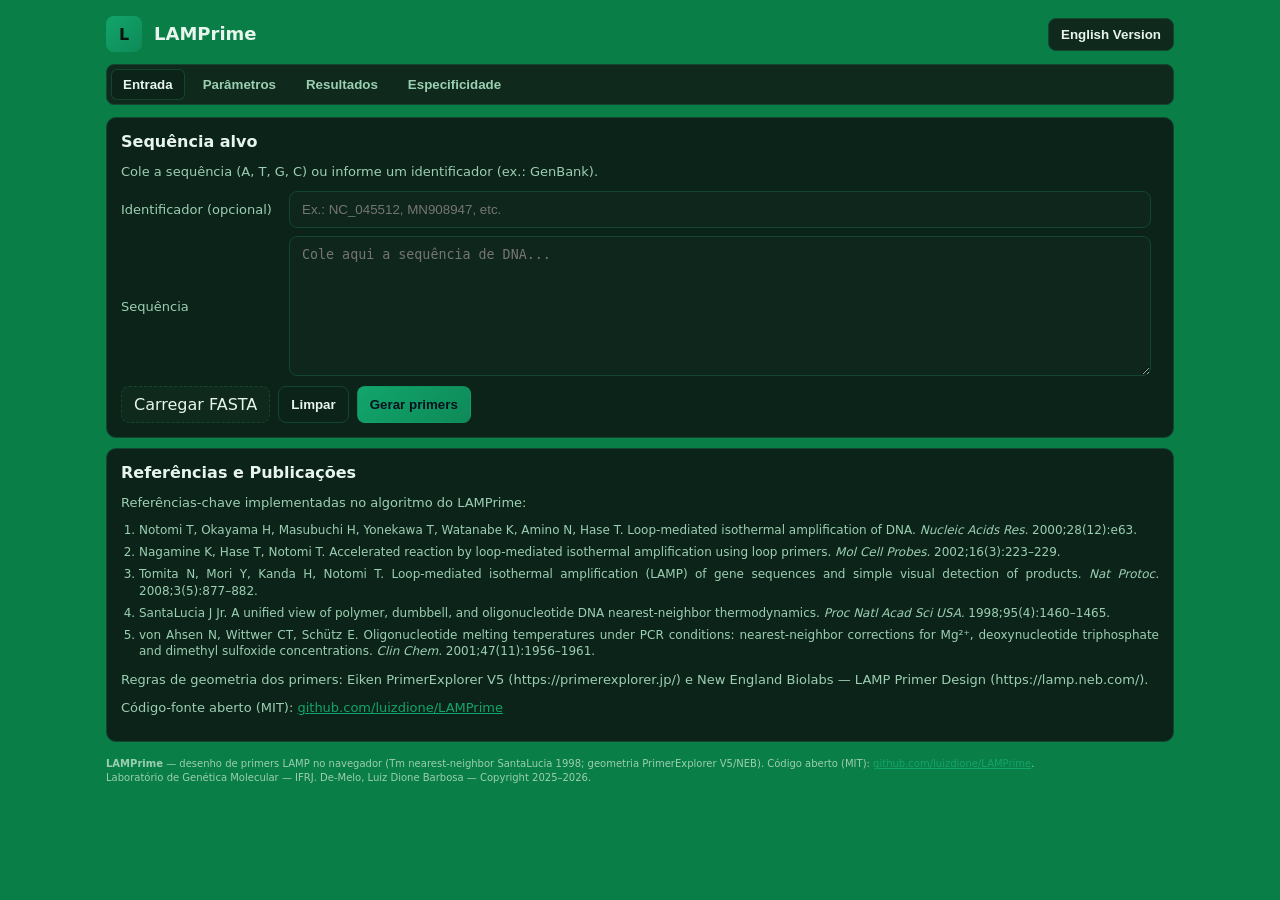
==== commit 402e0169: "app: adiciona aba de Especificidade (triagem in silico de primers do Conjunto #1 contra sequencias d" ====
--- a/index.html
+++ b/index.html
@@ -22,6 +22,7 @@
         <button class="lw-tab is-active" role="tab" aria-selected="true" aria-controls="tab-entrada" id="tabbtn-entrada" data-i18n="tab.input">Entrada</button>
         <button class="lw-tab" role="tab" aria-selected="false" aria-controls="tab-param" id="tabbtn-param" data-i18n="tab.params">Parâmetros</button>
         <button class="lw-tab" role="tab" aria-selected="false" aria-controls="tab-res" id="tabbtn-res" data-i18n="tab.results">Resultados</button>
+        <button class="lw-tab" role="tab" aria-selected="false" aria-controls="tab-espec" id="tabbtn-espec" data-i18n="tab.spec">Especificidade</button>
       </nav>
     </header>
 
@@ -227,6 +228,31 @@
             </div>
             <p id="geo-help" class="lw-help" style="text-align: justify;" data-i18n-html="geo.help">Geometria conforme o padrão Eiken PrimerExplorer V5 / NEB: <b>amplicon F2–B2 (5′F2→5′B2) = 120–180 bp</b> (região amplificada); <b>gap F3–F2 (3′F3→5′F2) = 0–60 bp</b>; loops F2–F1 e B2–B1 = 40–60 bp; centro F1–B1 = 0–60 bp.</p>
           </div>
+
+          <div class="lw-card">
+            <h2 data-i18n="struct.h2">Estruturas secundárias (hibridação entre oligos)</h2>
+            <div class="lw-input-row">
+              <label for="t-react" class="lw-label" data-i18n="struct.treact">Temperatura de reação</label>
+              <input id="t-react" type="number" class="lw-input" min="50" max="72" step="0.5" value="63">
+              <span class="lw-suffix">°C</span>
+            </div>
+            <div class="lw-input-row">
+              <label for="hp-th" class="lw-label" data-i18n="struct.hpth">Limiar ΔG — hairpin</label>
+              <input id="hp-th" type="number" class="lw-input" max="0" step="0.1" value="-3.0">
+              <span class="lw-suffix">kcal/mol</span>
+            </div>
+            <div class="lw-input-row">
+              <label for="dimer-th" class="lw-label" data-i18n="struct.dimerth">Limiar ΔG — dímeros (homo/hetero)</label>
+              <input id="dimer-th" type="number" class="lw-input" max="0" step="0.1" value="-3.0">
+              <span class="lw-suffix">kcal/mol</span>
+            </div>
+            <div class="lw-input-row">
+              <label for="end-dg" class="lw-label" data-i18n="struct.enddg">Estabilidade de extremidade (ΔG ≤)</label>
+              <input id="end-dg" type="number" class="lw-input" max="0" step="0.1" value="-4.0">
+              <span class="lw-suffix">kcal/mol</span>
+            </div>
+            <p class="lw-help" style="text-align: justify;" data-i18n="struct.help">O LAMPrime avalia, à temperatura de reação, as estruturas que prejudicam a LAMP: hairpins (intramoleculares) e dímeros — hibridação entre oligos, homo e heterodímeros — pelo modelo nearest-neighbor (SantaLucia 1998). Conjuntos com qualquer estrutura mais estável (ΔG mais negativo) que o limiar são penalizados e descem no ranking; nenhum é reprovado. A estabilidade das extremidades de iniciação segue o critério Eiken (ΔG ≤ −4 kcal/mol por padrão).</p>
+          </div>
         </div>
         <div class="lw-actions end">
           <button class="lw-btn ghost" id="btn-param-padrao" data-i18n="btn.restore">Restaurar padrão</button>
@@ -246,6 +272,43 @@
             Ainda não há resultados. Gere primers para visualizá-los aqui.
           </div>
           <div class="lw-results" id="res-list" hidden></div>
+        </div>
+      </section>
+
+      <!-- Especificidade -->
+      <section class="lw-panel" id="tab-espec" role="tabpanel" aria-labelledby="tabbtn-espec">
+        <div class="lw-card">
+          <h2 data-i18n="spec.h2">Especificidade (triagem in silico)</h2>
+          <p class="lw-help" style="text-align:justify;" data-i18n="spec.help">Etapa opcional: tria os primers do conjunto melhor ranqueado (Conjunto #1) contra sequências de fundo, sinalizando primers que poderiam anelar e iniciar em organismos próximos. Usa semente 3′ exata + extensão (k-mer/alinhamento), não ML.</p>
+          <div class="lw-input-row">
+            <label for="spec-acc" class="lw-label" data-i18n="spec.acc.label">Acessos NCBI (opcional)</label>
+            <input id="spec-acc" type="text" class="lw-input" data-i18n-ph="spec.acc.ph" placeholder="Ex.: NC_043815.1, AY648786.1 (vírgula/espaço)">
+          </div>
+          <div class="lw-actions">
+            <button id="btn-fetch-ncbi" class="lw-btn ghost" data-i18n="btn.fetchncbi">Buscar FASTA no NCBI</button>
+          </div>
+          <div class="lw-input-row">
+            <label for="spec-bg" class="lw-label" data-i18n="spec.bg.label">Sequências de fundo (FASTA)</label>
+            <textarea id="spec-bg" class="lw-textarea" data-i18n-ph="spec.bg.ph" placeholder="Cole um ou mais FASTA de fundo (genomas/genes de organismos próximos)..." spellcheck="false"></textarea>
+          </div>
+          <div class="lw-input-row">
+            <label for="spec-seed" class="lw-label" data-i18n="spec.seed.label">Âncora 3′ exata (semente)</label>
+            <input id="spec-seed" type="number" class="lw-input" min="8" max="20" step="1" value="13">
+            <span class="lw-suffix">nt</span>
+          </div>
+          <div class="lw-input-row">
+            <label for="spec-maxmm" class="lw-label" data-i18n="spec.maxmm.label">Máx. de mismatches (primer inteiro)</label>
+            <input id="spec-maxmm" type="number" class="lw-input" min="0" max="6" step="1" value="2">
+          </div>
+          <div class="lw-actions">
+            <button id="btn-screen" class="lw-btn primary" data-i18n="btn.screen">Triar especificidade</button>
+          </div>
+          <p class="lw-help" style="font-style:italic;" data-i18n="spec.privacy">Privacidade: a triagem roda no seu navegador e os primers não saem da página. A rede só é acessada se você usar “Buscar FASTA no NCBI” (são enviados apenas os identificadores públicos).</p>
+        </div>
+        <div class="lw-card">
+          <h2 data-i18n="spec.res.h2">Resultado da triagem</h2>
+          <div class="lw-results-empty" id="spec-vazio" data-i18n="spec.empty">Sem triagem ainda. Gere primers (aba Entrada) e informe sequências de fundo.</div>
+          <div class="lw-results" id="spec-list" hidden></div>
         </div>
       </section>
     </main>
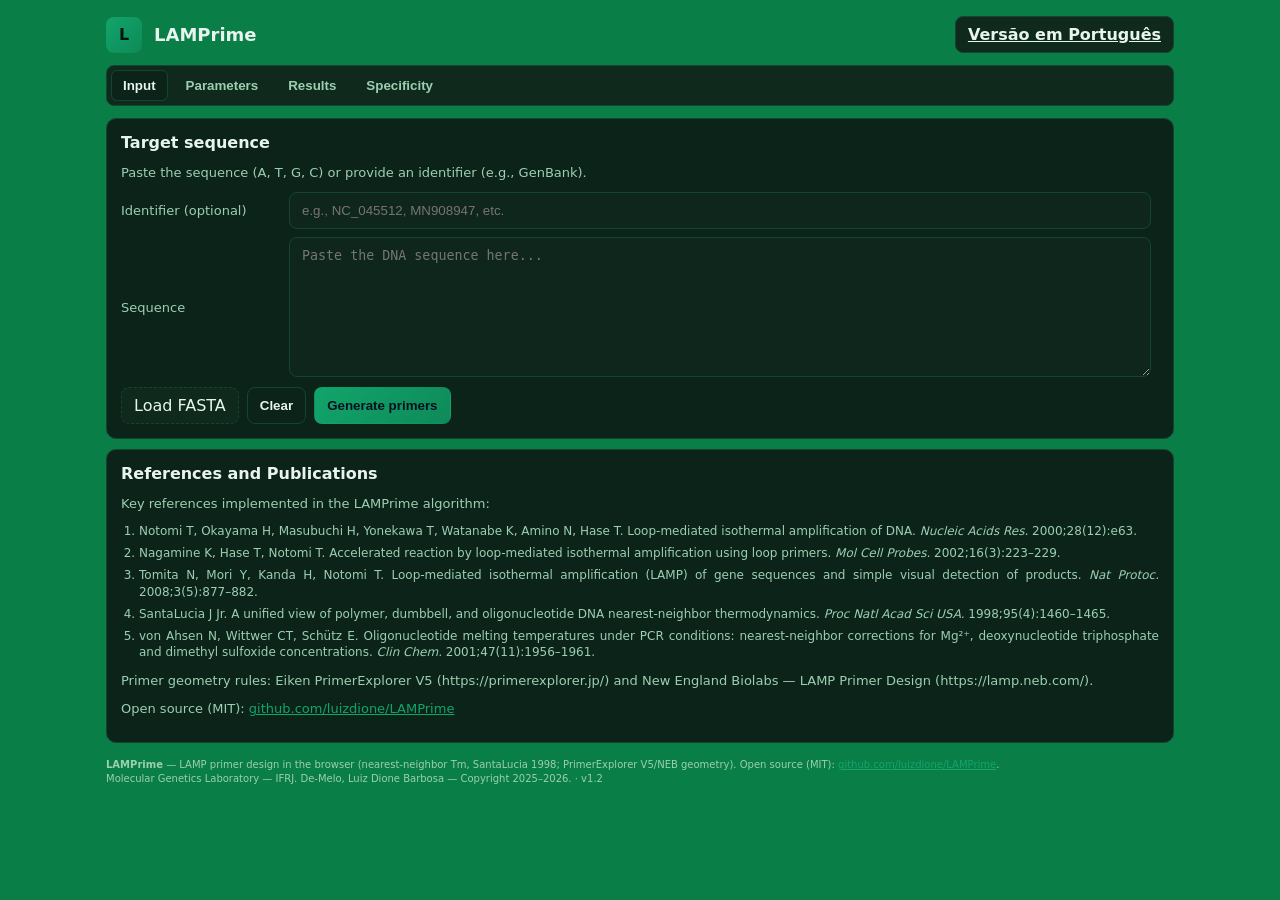
==== commit 2b63996f: "App v1.2: varredura de Mg2+ x especificidade (heatmap) + validacao do motor - Aba Especificidade: va" ====
--- a/index.html
+++ b/index.html
@@ -1,328 +1,15 @@
 <!DOCTYPE html>
-<html lang="pt-BR">
+<html lang="en">
 <head>
   <meta charset="utf-8">
   <meta name="viewport" content="width=device-width, initial-scale=1">
-  <title>LAMPrime — LAMP Primer Designer (IFRJ)</title>
-  <link rel="stylesheet" href="styles.css">
+  <meta http-equiv="refresh" content="0; url=LAMPrime_en.html">
+  <link rel="canonical" href="LAMPrime_en.html">
+  <title>LAMPrime — LAMP Primer Designer</title>
+  <script>window.location.replace('LAMPrime_en.html');</script>
 </head>
 <body>
-  <div class="lw-container" role="application" aria-label="LAMPrime — LAMP Primer Designer">
-    <header class="lw-header">
-      <div class="lw-brand" style="justify-content: space-between; width:100%">
-        <div style="display:flex; align-items:center; gap:12px;">
-          <div class="lw-logo" aria-hidden="true">L</div>
-          <div class="lw-title">
-            <h1 id="appTitle">LAMPrime</h1>
-          </div>
-        </div>
-        <button id="langToggle" class="lw-btn" type="button" title="Switch to English">English Version</button>
-      </div>
-      <nav class="lw-tabs" role="tablist" aria-label="LAMPrime sections">
-        <button class="lw-tab is-active" role="tab" aria-selected="true" aria-controls="tab-entrada" id="tabbtn-entrada" data-i18n="tab.input">Entrada</button>
-        <button class="lw-tab" role="tab" aria-selected="false" aria-controls="tab-param" id="tabbtn-param" data-i18n="tab.params">Parâmetros</button>
-        <button class="lw-tab" role="tab" aria-selected="false" aria-controls="tab-res" id="tabbtn-res" data-i18n="tab.results">Resultados</button>
-        <button class="lw-tab" role="tab" aria-selected="false" aria-controls="tab-espec" id="tabbtn-espec" data-i18n="tab.spec">Especificidade</button>
-      </nav>
-    </header>
-
-    <main class="lw-main">
-      <!-- Entrada -->
-      <section class="lw-panel is-active" id="tab-entrada" role="tabpanel" aria-labelledby="tabbtn-entrada">
-        <div class="lw-card">
-          <h2 data-i18n="seq.h2">Sequência alvo</h2>
-          <p class="lw-help" data-i18n="seq.help">Cole a sequência (A, T, G, C) ou informe um identificador (ex.: GenBank).</p>
-          <div class="lw-input-row">
-            <label for="alvo-id" class="lw-label" data-i18n="id.label">Identificador (opcional)</label>
-            <input id="alvo-id" type="text" class="lw-input" data-i18n-ph="id.ph" placeholder="Ex.: NC_045512, MN908947, etc.">
-          </div>
-          <div class="lw-input-row">
-            <label for="alvo-seq" class="lw-label" data-i18n="seq.label">Sequência</label>
-            <textarea id="alvo-seq" class="lw-textarea" data-i18n-ph="seq.ph" placeholder="Cole aqui a sequência de DNA..." spellcheck="false"></textarea>
-          </div>
-          <div class="lw-actions">
-            <label class="lw-file-btn">
-              <input id="file-fasta" type="file" accept=".fa,.fasta,.txt" hidden>
-              <span data-i18n="btn.fasta">Carregar FASTA</span>
-            </label>
-            <button id="btn-limpar" class="lw-btn ghost" data-i18n="btn.clear">Limpar</button>
-            <button id="btn-executar" class="lw-btn primary" data-i18n="btn.run">Gerar primers</button>
-          </div>
-        </div>
-
-        <div class="lw-card lw-info">
-          <h3 data-i18n="refs.h3">Referências e Publicações</h3>
-          <p class="lw-help" data-i18n="refs.lead">Referências-chave implementadas no algoritmo do LAMPrime:</p>
-          <ol class="lw-reflist">
-            <li>Notomi T, Okayama H, Masubuchi H, Yonekawa T, Watanabe K, Amino N, Hase T. Loop-mediated isothermal amplification of DNA. <i>Nucleic Acids Res.</i> 2000;28(12):e63.</li>
-            <li>Nagamine K, Hase T, Notomi T. Accelerated reaction by loop-mediated isothermal amplification using loop primers. <i>Mol Cell Probes.</i> 2002;16(3):223–229.</li>
-            <li>Tomita N, Mori Y, Kanda H, Notomi T. Loop-mediated isothermal amplification (LAMP) of gene sequences and simple visual detection of products. <i>Nat Protoc.</i> 2008;3(5):877–882.</li>
-            <li>SantaLucia J Jr. A unified view of polymer, dumbbell, and oligonucleotide DNA nearest-neighbor thermodynamics. <i>Proc Natl Acad Sci USA.</i> 1998;95(4):1460–1465.</li>
-            <li>von Ahsen N, Wittwer CT, Schütz E. Oligonucleotide melting temperatures under PCR conditions: nearest-neighbor corrections for Mg²⁺, deoxynucleotide triphosphate and dimethyl sulfoxide concentrations. <i>Clin Chem.</i> 2001;47(11):1956–1961.</li>
-          </ol>
-          <p class="lw-help" data-i18n="refs.tools">Regras de geometria dos primers: Eiken PrimerExplorer V5 (https://primerexplorer.jp/) e New England Biolabs — LAMP Primer Design (https://lamp.neb.com/).</p>
-          <p class="lw-help" data-i18n-html="refs.github">Código-fonte aberto (MIT): <a href="https://github.com/luizdione/LAMPrime" target="_blank" rel="noopener" style="color:var(--accent);">github.com/luizdione/LAMPrime</a></p>
-        </div>
-      </section>
-
-      <!-- Parâmetros -->
-      <section class="lw-panel" id="tab-param" role="tabpanel" aria-labelledby="tabbtn-param">
-        <div class="lw-grid">
-          <div class="lw-card">
-            <h2 data-i18n="params.basic.h2">Configurações básicas</h2>
-            <div class="lw-input-row">
-              <label class="lw-label" data-i18n="tm.inner.label">Tm alvo (F1c/B1c/LF/LB)</label>
-              <div class="lw-input" style="display:flex; gap:6px; background:transparent; border:none; padding:0;">
-                <input id="tm-f1c-b1c-lf-lb-min" type="number" class="lw-input" min="64" max="66" step="0.5" value="64" aria-label="Tm F1c/B1c/LF/LB min">
-                <input id="tm-f1c-b1c-lf-lb-max" type="number" class="lw-input" min="64" max="66" step="0.5" value="66" aria-label="Tm F1c/B1c/LF/LB max">
-              </div>
-              <span class="lw-suffix">°C</span>
-            </div>
-            <div class="lw-input-row">
-              <label class="lw-label" data-i18n="tm.outer.label">Tm alvo (F2/B2/F3/B3)</label>
-              <div class="lw-input" style="display:flex; gap:6px; background:transparent; border:none; padding:0;">
-                <input id="tm-f2-b2-f3-b3-min" type="number" class="lw-input" min="59" max="61" step="0.5" value="59" aria-label="Tm F2/B2/F3/B3 min">
-                <input id="tm-f2-b2-f3-b3-max" type="number" class="lw-input" min="59" max="61" step="0.5" value="61" aria-label="Tm F2/B2/F3/B3 max">
-              </div>
-              <span class="lw-suffix">°C</span>
-            </div>
-            <div class="lw-input-row">
-              <label class="lw-label" data-i18n="size.f3b3.label">Tamanho dos primers (F3/B3)</label>
-              <div class="lw-input" style="display:flex; gap:6px; background:transparent; border:none; padding:0;">
-                <input id="tam-f3-b3-min" type="number" class="lw-input" min="18" max="23" step="1" value="18" aria-label="F3/B3 size min">
-                <input id="tam-f3-b3-max" type="number" class="lw-input" min="18" max="23" step="1" value="23" aria-label="F3/B3 size max">
-              </div>
-              <span class="lw-suffix">nt</span>
-            </div>
-            <div class="lw-input-row">
-              <label class="lw-label" data-i18n="size.lflb.label">Tamanho dos primers (LF/LB)</label>
-              <div class="lw-input" style="display:flex; gap:6px; background:transparent; border:none; padding:0;">
-                <input id="tam-lf-lb-min" type="number" class="lw-input" min="18" max="23" step="1" value="18" aria-label="LF/LB size min">
-                <input id="tam-lf-lb-max" type="number" class="lw-input" min="18" max="23" step="1" value="23" aria-label="LF/LB size max">
-              </div>
-              <span class="lw-suffix">nt</span>
-            </div>
-            <div class="lw-input-row">
-              <label for="loop-seq" class="lw-label" data-i18n="loopseq.label">Linker do loop interno (FIP/BIP) — 5´TTTTTT 3´</label>
-              <input id="loop-seq" type="text" class="lw-input" value="TTTTTT" maxlength="12" placeholder="5´TTTTTT 3´">
-            </div>
-            <div class="lw-input-row">
-              <label class="lw-label" data-i18n="fip.label">Tamanho total do FIP (F1c-loop-F2)</label>
-              <div class="lw-input" style="display:flex; gap:6px; background:transparent; border:none; padding:0;">
-                <input id="tam-fip-min" type="number" class="lw-input" min="42" max="52" step="1" value="42" aria-label="FIP length min">
-                <input id="tam-fip-max" type="number" class="lw-input" min="42" max="52" step="1" value="52" aria-label="FIP length max">
-              </div>
-              <span class="lw-suffix">nt</span>
-            </div>
-            <div class="lw-input-row">
-              <label class="lw-label" data-i18n="bip.label">Tamanho total do BIP (B1c-loop-B2)</label>
-              <div class="lw-input" style="display:flex; gap:6px; background:transparent; border:none; padding:0;">
-                <input id="tam-bip-min" type="number" class="lw-input" min="42" max="52" step="1" value="42" aria-label="BIP length min">
-                <input id="tam-bip-max" type="number" class="lw-input" min="42" max="52" step="1" value="52" aria-label="BIP length max">
-              </div>
-              <span class="lw-suffix">nt</span>
-            </div>
-            <div class="lw-input-row">
-              <label for="gc-range" class="lw-label" data-i18n="gc.label">GC esperado</label>
-              <select id="gc-range" class="lw-input">
-                <option value="40-60" selected data-i18n="gc.opt.4060">40–60%</option>
-                <option value="40-65" data-i18n="gc.opt.4065">40–65% (teto canônico Eiken)</option>
-                <option value="50-60" data-i18n="gc.opt.5060">50–60% (ótimo)</option>
-                <option value="35-65" data-i18n="gc.opt.3565">35–65%</option>
-                <option value="45-55" data-i18n="gc.opt.4555">45–55%</option>
-              </select>
-            </div>
-            <div class="lw-input-row">
-              <label for="loops" class="lw-label" data-i18n="loops.label">Loop primers</label>
-              <select id="loops" class="lw-input">
-                <option value="auto" selected data-i18n="loops.opt.auto">Automático</option>
-                <option value="on" data-i18n="loops.opt.on">Forçar inclusão</option>
-                <option value="off" data-i18n="loops.opt.off">Não incluir</option>
-              </select>
-            </div>
-            <div class="lw-input-row">
-              <label for="lc-min" class="lw-label" data-i18n="lc.label">Complexidade linguística mínima (LC%)</label>
-              <input id="lc-min" type="number" class="lw-input" min="70" max="90" step="1" value="75" aria-describedby="lc-help">
-              <span class="lw-suffix">%</span>
-            </div>
-            <p id="lc-help" class="lw-help" style="text-align: justify;" data-i18n="lc.help">A complexidade linguística (LC%) mede a “riqueza de vocabulário” de uma sequência genética, a partir do número de combinações distintas de nucleotídeos (k-mers) observadas em relação ao total teoricamente possível, expresso em porcentagem (100% = máximo). Intervalo permitido: 70–90%. Valor padrão: 75%.</p>
-          </div>
-
-          <div class="lw-card">
-            <h2 data-i18n="react.h2">Condições de reação</h2>
-            <div class="lw-input-row">
-              <label for="na" class="lw-label">[Na⁺] (mM)</label>
-              <input id="na" type="number" class="lw-input" min="10" max="200" step="1" value="50">
-            </div>
-            <div class="lw-input-row">
-              <label for="mg" class="lw-label">[Mg²⁺] (mM)</label>
-              <input id="mg" type="number" class="lw-input" min="1" max="20" step="0.5" value="8">
-            </div>
-            <div class="lw-input-row">
-              <label for="dnTP" class="lw-label">[dNTP] (mM)</label>
-              <input id="dnTP" type="number" class="lw-input" min="0.1" max="5" step="0.1" value="1.4">
-            </div>
-          </div>
-
-          <div class="lw-card">
-            <h2 data-i18n="pen.h2">Penalidades e ranking</h2>
-            <div class="lw-input-row">
-              <label for="pen-lim-f1c-b1c" class="lw-label" data-i18n="pen.f1cb1c.label">Limite F1c/B1c</label>
-              <input id="pen-lim-f1c-b1c" type="number" class="lw-input" min="0" step="0.1" value="15">
-            </div>
-            <div class="lw-input-row">
-              <label for="pen-lim-f2-b2" class="lw-label" data-i18n="pen.f2b2.label">Limite F2/B2</label>
-              <input id="pen-lim-f2-b2" type="number" class="lw-input" min="0" step="0.1" value="20">
-            </div>
-            <div class="lw-input-row">
-              <label for="pen-lim-f3-b3" class="lw-label" data-i18n="pen.f3b3.label">Limite F3/B3</label>
-              <input id="pen-lim-f3-b3" type="number" class="lw-input" min="0" step="0.1" value="15">
-            </div>
-            <div class="lw-input-row">
-              <label for="max-sets" class="lw-label" data-i18n="maxsets.label">Número máximo de conjuntos a testar</label>
-              <input id="max-sets" type="number" class="lw-input" min="1" max="10000" step="1" value="300">
-            </div>
-            <p class="lw-help" style="text-align: justify;" data-i18n="pen.help">As penalidades servem apenas para ranquear os conjuntos de primers. Nenhum conjunto é reprovado por penalidade: os limites são referência de pontuação.</p>
-          </div>
-
-          <div class="lw-card">
-            <h2 data-i18n="geo.h2">Geometria dos alvos</h2>
-            <div class="lw-input-row">
-              <label for="dist-f2-b2" class="lw-label" data-i18n="geo.f2b2.label">Amplicon F2–B2 (5′F2→5′B2)</label>
-              <select id="dist-f2-b2" class="lw-input" aria-describedby="geo-help">
-                <option value="120-180" selected data-i18n="geo.opt.120180">120–180 bp</option>
-                <option value="120-160" data-i18n="geo.opt.120160">120–160 bp (PrimerExplorer/NEB)</option>
-                <option value="120-200" data-i18n="geo.opt.120200">120–200 bp</option>
-              </select>
-              <span class="lw-suffix">bp</span>
-            </div>
-            <div class="lw-input-row">
-              <label for="dist-f3-f2" class="lw-label" data-i18n="geo.f3f2.label">Gap F3–F2 (3′F3→5′F2)</label>
-              <select id="dist-f3-f2" class="lw-input">
-                <option value="0-60" selected data-i18n="geo.opt.060">0–60 bp</option>
-                <option value="0-20" data-i18n="geo.opt.020">0–20 bp (Eiken loopamp)</option>
-                <option value="0-40" data-i18n="geo.opt.040">0–40 bp</option>
-              </select>
-              <span class="lw-suffix">bp</span>
-            </div>
-            <div class="lw-input-row">
-              <label for="dist-f1-b1" class="lw-label" data-i18n="geo.f1b1.label">Distância F1–B1</label>
-              <select id="dist-f1-b1" class="lw-input">
-                <option value="0-60" selected>0–60 bp</option>
-              </select>
-              <span class="lw-suffix">bp</span>
-            </div>
-            <div class="lw-input-row">
-              <label for="dist-f2-f1" class="lw-label" data-i18n="geo.f2f1.label">Distância F2–F1</label>
-              <select id="dist-f2-f1" class="lw-input">
-                <option value="40-60" selected>40–60 bp</option>
-              </select>
-              <span class="lw-suffix">bp</span>
-            </div>
-            <div class="lw-input-row">
-              <label for="dist-b2-b1" class="lw-label" data-i18n="geo.b2b1.label">Distância B2–B1</label>
-              <select id="dist-b2-b1" class="lw-input">
-                <option value="40-60" selected>40–60 bp</option>
-              </select>
-              <span class="lw-suffix">bp</span>
-            </div>
-            <p id="geo-help" class="lw-help" style="text-align: justify;" data-i18n-html="geo.help">Geometria conforme o padrão Eiken PrimerExplorer V5 / NEB: <b>amplicon F2–B2 (5′F2→5′B2) = 120–180 bp</b> (região amplificada); <b>gap F3–F2 (3′F3→5′F2) = 0–60 bp</b>; loops F2–F1 e B2–B1 = 40–60 bp; centro F1–B1 = 0–60 bp.</p>
-          </div>
-
-          <div class="lw-card">
-            <h2 data-i18n="struct.h2">Estruturas secundárias (hibridação entre oligos)</h2>
-            <div class="lw-input-row">
-              <label for="t-react" class="lw-label" data-i18n="struct.treact">Temperatura de reação</label>
-              <input id="t-react" type="number" class="lw-input" min="50" max="72" step="0.5" value="63">
-              <span class="lw-suffix">°C</span>
-            </div>
-            <div class="lw-input-row">
-              <label for="hp-th" class="lw-label" data-i18n="struct.hpth">Limiar ΔG — hairpin</label>
-              <input id="hp-th" type="number" class="lw-input" max="0" step="0.1" value="-3.0">
-              <span class="lw-suffix">kcal/mol</span>
-            </div>
-            <div class="lw-input-row">
-              <label for="dimer-th" class="lw-label" data-i18n="struct.dimerth">Limiar ΔG — dímeros (homo/hetero)</label>
-              <input id="dimer-th" type="number" class="lw-input" max="0" step="0.1" value="-3.0">
-              <span class="lw-suffix">kcal/mol</span>
-            </div>
-            <div class="lw-input-row">
-              <label for="end-dg" class="lw-label" data-i18n="struct.enddg">Estabilidade de extremidade (ΔG ≤)</label>
-              <input id="end-dg" type="number" class="lw-input" max="0" step="0.1" value="-4.0">
-              <span class="lw-suffix">kcal/mol</span>
-            </div>
-            <p class="lw-help" style="text-align: justify;" data-i18n="struct.help">O LAMPrime avalia, à temperatura de reação, as estruturas que prejudicam a LAMP: hairpins (intramoleculares) e dímeros — hibridação entre oligos, homo e heterodímeros — pelo modelo nearest-neighbor (SantaLucia 1998). Conjuntos com qualquer estrutura mais estável (ΔG mais negativo) que o limiar são penalizados e descem no ranking; nenhum é reprovado. A estabilidade das extremidades de iniciação segue o critério Eiken (ΔG ≤ −4 kcal/mol por padrão).</p>
-          </div>
-        </div>
-        <div class="lw-actions end">
-          <button class="lw-btn ghost" id="btn-param-padrao" data-i18n="btn.restore">Restaurar padrão</button>
-          <button class="lw-btn primary" id="btn-aplicar-param" data-i18n="btn.apply">Aplicar parâmetros</button>
-        </div>
-        <div class="lw-card" style="text-align:center;">
-          <img src="pcr-lamp.jpg" alt="Esquema de primers LAMP" style="max-width:100%; height:auto; border-radius:8px; border:1px solid var(--border);">
-          <p class="lw-help" data-i18n="img.caption">Esquema ilustrativo da disposição dos primers no método LAMP.</p>
-        </div>
-      </section>
-
-      <!-- Resultados -->
-      <section class="lw-panel" id="tab-res" role="tabpanel" aria-labelledby="tabbtn-res">
-        <div class="lw-card">
-          <h2 data-i18n="res.h2">Resultados</h2>
-          <div class="lw-results-empty" id="res-vazio" data-i18n="res.empty">
-            Ainda não há resultados. Gere primers para visualizá-los aqui.
-          </div>
-          <div class="lw-results" id="res-list" hidden></div>
-        </div>
-      </section>
-
-      <!-- Especificidade -->
-      <section class="lw-panel" id="tab-espec" role="tabpanel" aria-labelledby="tabbtn-espec">
-        <div class="lw-card">
-          <h2 data-i18n="spec.h2">Especificidade (triagem in silico)</h2>
-          <p class="lw-help" style="text-align:justify;" data-i18n="spec.help">Etapa opcional: tria os primers do conjunto melhor ranqueado (Conjunto #1) contra sequências de fundo, sinalizando primers que poderiam anelar e iniciar em organismos próximos. Usa semente 3′ exata + extensão (k-mer/alinhamento), não ML.</p>
-          <div class="lw-input-row">
-            <label for="spec-acc" class="lw-label" data-i18n="spec.acc.label">Acessos NCBI (opcional)</label>
-            <input id="spec-acc" type="text" class="lw-input" data-i18n-ph="spec.acc.ph" placeholder="Ex.: NC_043815.1, AY648786.1 (vírgula/espaço)">
-          </div>
-          <div class="lw-actions">
-            <button id="btn-fetch-ncbi" class="lw-btn ghost" data-i18n="btn.fetchncbi">Buscar FASTA no NCBI</button>
-          </div>
-          <div class="lw-input-row">
-            <label for="spec-bg" class="lw-label" data-i18n="spec.bg.label">Sequências de fundo (FASTA)</label>
-            <textarea id="spec-bg" class="lw-textarea" data-i18n-ph="spec.bg.ph" placeholder="Cole um ou mais FASTA de fundo (genomas/genes de organismos próximos)..." spellcheck="false"></textarea>
-          </div>
-          <div class="lw-input-row">
-            <label for="spec-seed" class="lw-label" data-i18n="spec.seed.label">Âncora 3′ exata (semente)</label>
-            <input id="spec-seed" type="number" class="lw-input" min="8" max="20" step="1" value="13">
-            <span class="lw-suffix">nt</span>
-          </div>
-          <div class="lw-input-row">
-            <label for="spec-maxmm" class="lw-label" data-i18n="spec.maxmm.label">Máx. de mismatches (primer inteiro)</label>
-            <input id="spec-maxmm" type="number" class="lw-input" min="0" max="6" step="1" value="2">
-          </div>
-          <div class="lw-actions">
-            <button id="btn-screen" class="lw-btn primary" data-i18n="btn.screen">Triar especificidade</button>
-          </div>
-          <p class="lw-help" style="font-style:italic;" data-i18n="spec.privacy">Privacidade: a triagem roda no seu navegador e os primers não saem da página. A rede só é acessada se você usar “Buscar FASTA no NCBI” (são enviados apenas os identificadores públicos).</p>
-        </div>
-        <div class="lw-card">
-          <h2 data-i18n="spec.res.h2">Resultado da triagem</h2>
-          <div class="lw-results-empty" id="spec-vazio" data-i18n="spec.empty">Sem triagem ainda. Gere primers (aba Entrada) e informe sequências de fundo.</div>
-          <div class="lw-results" id="spec-list" hidden></div>
-        </div>
-      </section>
-    </main>
-
-    <footer class="lw-footer">
-      <div>
-        <small>
-          <span data-i18n-html="footer.html"><strong>LAMPrime</strong> — desenho de primers LAMP no navegador (Tm nearest-neighbor SantaLucia 1998; geometria PrimerExplorer V5/NEB). Código aberto (MIT): <a href="https://github.com/luizdione/LAMPrime" target="_blank" rel="noopener" style="color:var(--accent);">github.com/luizdione/LAMPrime</a>.</span><br>
-          <span data-i18n="footer.lab">Laboratório de Genética Molecular — IFRJ. De-Melo, Luiz Dione Barbosa — Copyright 2025–2026.</span>
-        </small>
-      </div>
-    </footer>
-  </div>
-
-  <script src="app.js"></script>
+  <p>Redirecting to <a href="LAMPrime_en.html">LAMPrime (English version)</a>… ·
+     <a href="LAMPrime.html">Versão em Português</a></p>
 </body>
 </html>
